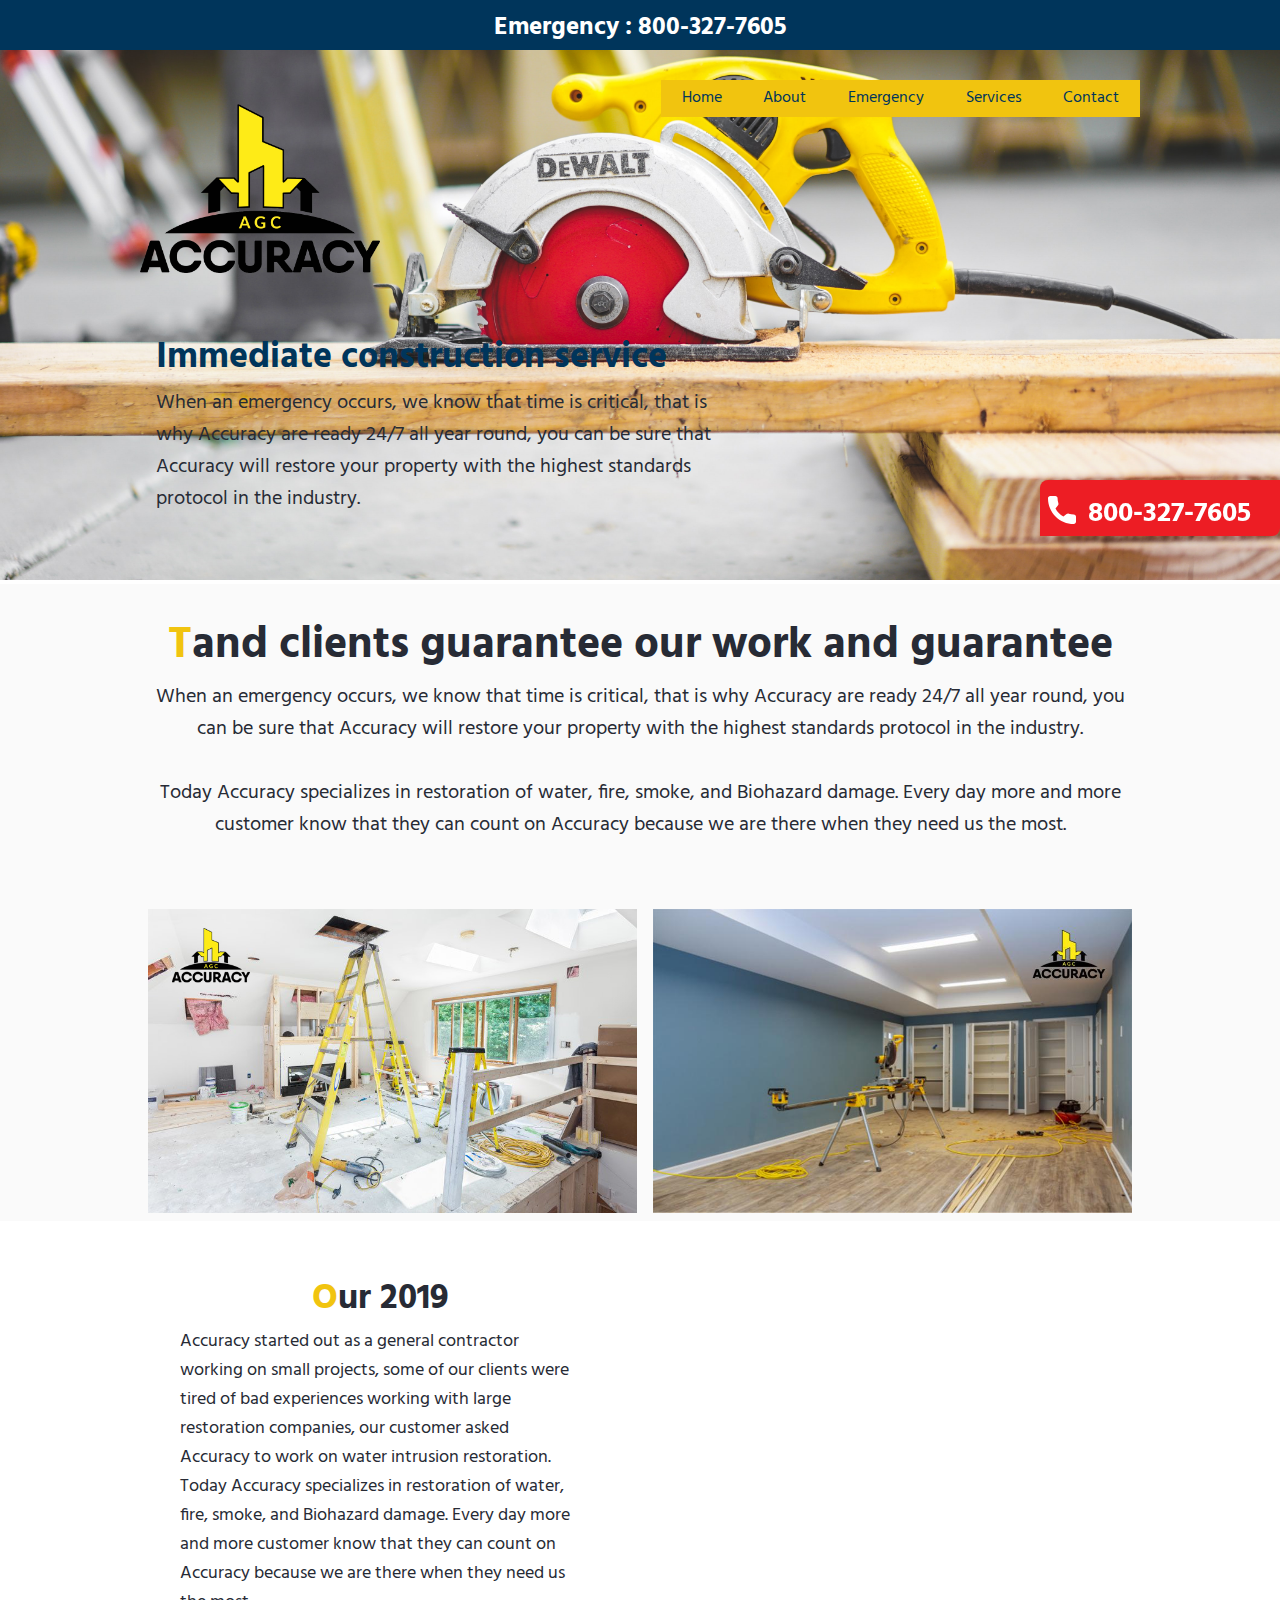
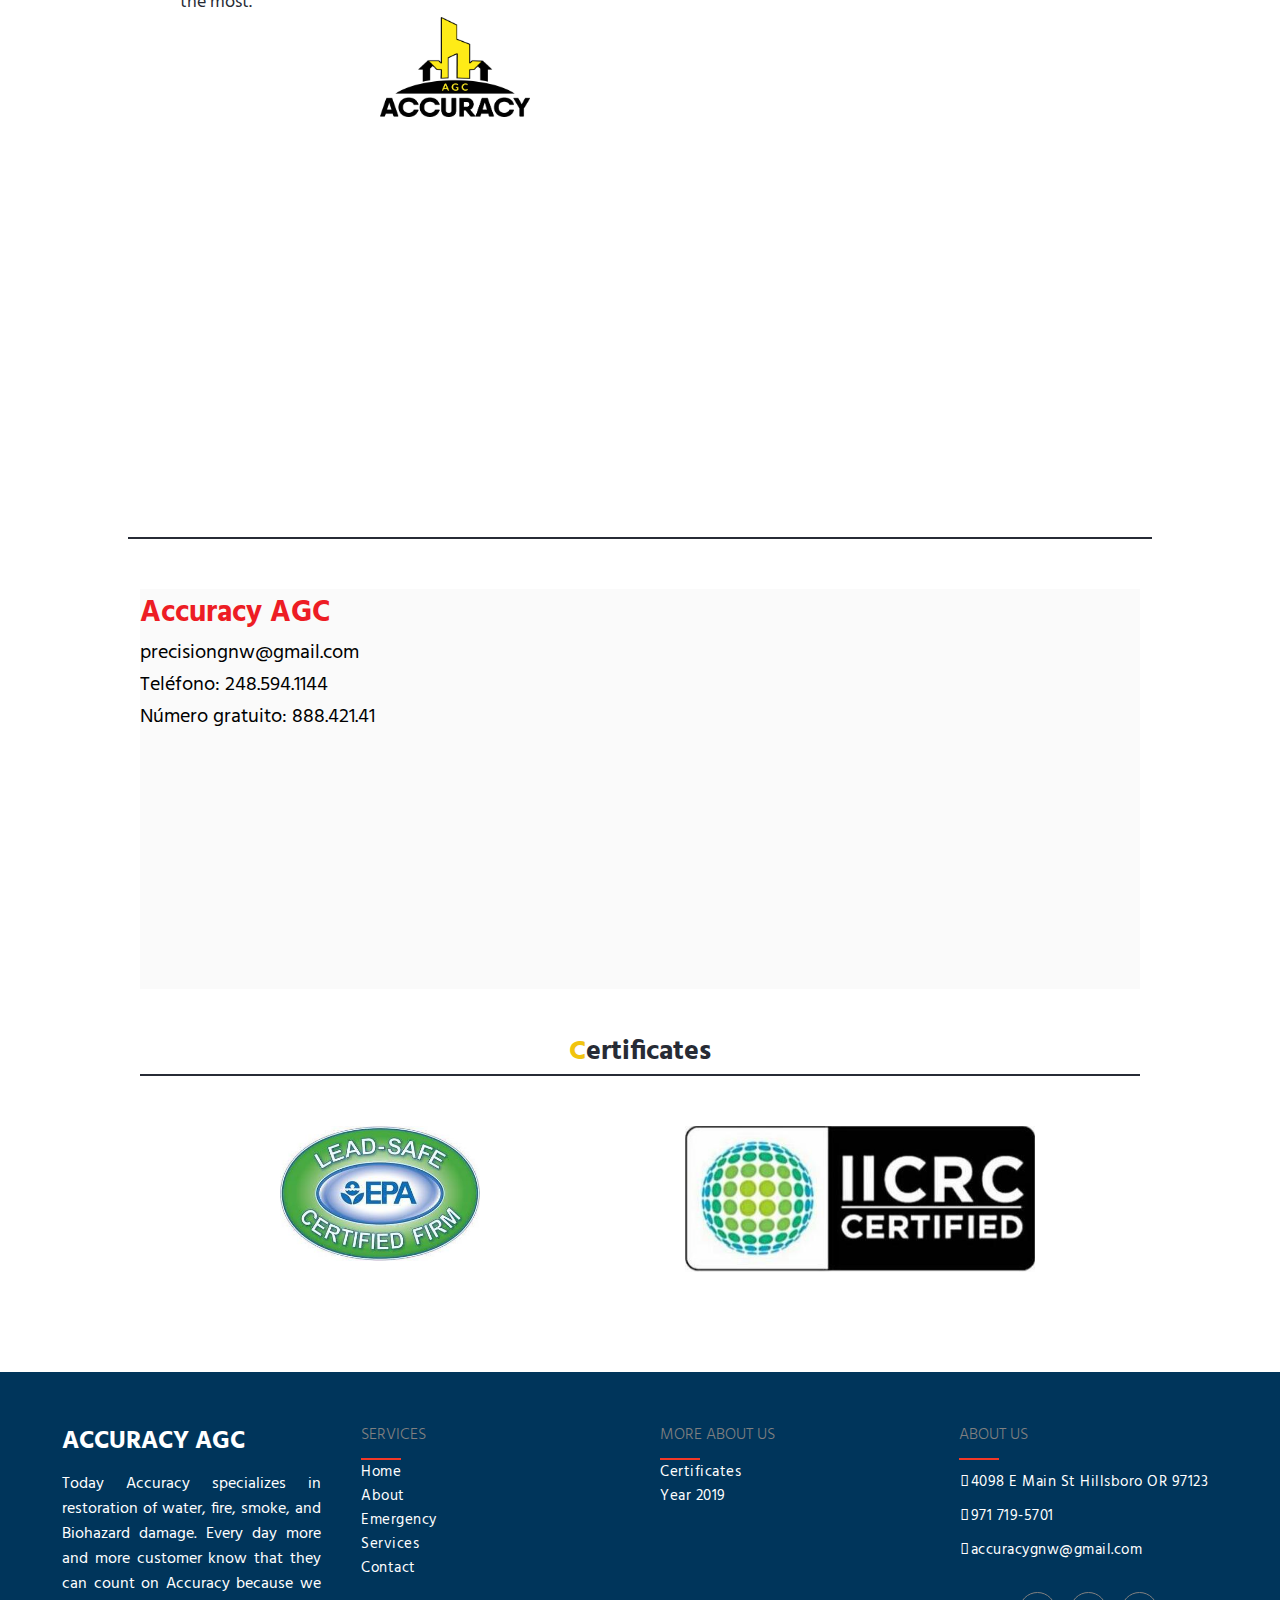
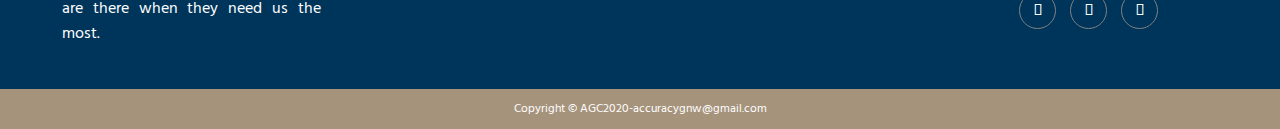
==== about.html @ e6389d0e "Actualizacion de flex a celular" ====
<!DOCTYPE hmtl>
<html>

<head>
    <link rel="stylesheet" href="css/general.css">
    <link rel="stylesheet" href="css/about.css">
    <link rel="stylesheet" href="css/nav.css">
    <link rel="stylesheet" href="css/footer.css">
    <link href="https://stackpath.bootstrapcdn.com/font-awesome/4.7.0/css/font-awesome.min.css" rel="stylesheet">
    <link href="https://fonts.googleapis.com/css2?family=Hind&display=swap" rel="stylesheet">


    <link rel="icon" href="imagen/icono/ico_AGC.ico">
    <meta charset="utf-8">
    <meta http-equiv="X-UA-Compatible" content="ie=edge">
    <meta name="viewport" content="width=device-width, initial-scale=1.0">
    <title>AGC / about us</title>
</head>

<body>
    <!-- SECCIÒN DEL NAVEGADOR -->
    <header>
        <div class="rm_barrraContanto">
            <img id="botonMenu" class="imgMenu" src="imagen/icono/menublanco.svg" alt="">

            <nav id="rm_navEmpresa_r" class="rm_navEmpresa_r">
                <div class="cajaDeIconosResponsive">
                    <img id="botonMenu2" class="imgMenu2" src="imagen/icono/menuColor.svg" alt="">
                    <img id="imgMenuCerrar" class="imgMenuCerrar" src="imagen/icono/cerrar.svg" alt="">
                </div>
                <ul class="nav_r">
                    <a href="index.html">
                        <li class="liHome">Home</li>
                    </a>
                    <a href="about.html">
                        <li>About</li>
                    </a>
                    <a href="emergency.html">
                        <li>Emergency</li>
                    </a>
                    <a href="services.html">
                        <li>Services</li>
                    </a>
                    <a href="contacts.html">
                        <li>Contact</li>
                    </a>
                </ul>
            </nav>

            <h1 class="tituloContacto">Emergency : 800-327-7605</h1>
        </div>

     <!--Codigo de boton de llamada-->
     <div class="icoResponsive">
        <a href="tel:+18003277605" id="cajaBotonFijo">
            <img class="icoTelefonoFlotante" src="imagen/icono/llamada.svg" alt="">
            <span class="tituloFlotante">800-327-7605</span>
        </a>
    </div>
</header>
<!--Codigo de boton de llamada-->
    <!-------------------------- SECCIÓN DEL BANNER CON NAVEGADOR -->

    <section class="body100 imgBannerGeneral imgBannerAbout">
        <nav class="rm_navEmpresa">
            <div class="body ">
                <img class="imgEmpresaGeneral confiGeneral" src="imagen/imgUser/logo_png.png">
                <ul class="nav">
                    <a href="index.html">
                        <li class="liHome">Home</li>
                    </a>
                    <a href="about.html">
                        <li>About</li>
                    </a>
                    <a href="emergency.html">
                        <li>Emergency</li>
                    </a>
                    <a href="services.html">
                        <li>Services</li>
                    </a>
                    <a href="contacts.html">
                        <li>Contact</li>
                    </a>
                </ul>
            </div>
        </nav>

        <div class="body textoBannerGeneral">
            <div class="cajaMensajeBannerIndex">
                <h1 class="tituloBannerIndex2">Immediate construction service</h1>
                <p class="parrafoBanner">When an emergency occurs, we know that time is critical, that is why Accuracy
                    are ready 24/7 all year round, you can be sure that Accuracy will restore your property with the
                    highest standards protocol in the industry.</p>
            </div>
        </div>
    </section>
    <!-- SECCIÒN DEL BODY -->

    <section class="body100">

        <div class="general_texto">
            <div class="body bs_subtitulo">

                <h1><strong class="potente">T</strong>and clients guarantee our work and guarantee</h1>

            </div>
            <div class="body informacion_nosotros">
                <p>When an emergency occurs, we know that time is critical, that is why Accuracy are ready 24/7 all year
                    round, you can be sure that Accuracy will restore your property with the highest standards protocol
                    in the industry.</p><br>
                <p>Today Accuracy specializes in restoration of water, fire, smoke, and Biohazard damage. Every day
                    more and more customer know that they can count on Accuracy because we are there when they need
                    us the most.</p>
            </div>
            <div class="body imagen_nosotros">
                <img src="imagen/servicios/FOTO-3.jpg" alt="Proyecto_cielo_falso">
                <img src="imagen/servicios/FOTO-2.jpg" alt="Proyecto_cielo_falso">
            </div>
        </div>



        <!--SEXXION DEL VIDEO Y TEXTO AL LADO DEL VIDEO-->
        <div class="body video">

            <div class="lado_2019">
                <h1 class="año_2019"><strong class="potente">O</strong>ur 2019</h1>
                <p>
                    Accuracy started out as a general contractor working on small projects, some of our clients were
                    tired of bad experiences working with large restoration companies,
                    our customer asked Accuracy to work on water intrusion restoration. Today Accuracy specializes in
                    restoration of water, fire, smoke, and Biohazard damage.
                    Every day more and more customer know that they can count on Accuracy because we are there when they
                    need us the most.
                </p>
            
                <img class="logopeque" src="imagen/logo_cinco_mil_AGC_1.png" alt="">

            </div>

            <div class="video_2019"><iframe width="680" height="400" src="https://www.youtube.com/embed/I5VgMzIDe5o"
                    frameborder="0" allow="accelerometer; autoplay; 
                    encrypted-media; gyroscope; picture-in-picture" allowfullscreen></iframe></div>
                    
                    
        </div>
        
        <div class="body lineaB"></div>
        <div class="body info_empresa">
                 <h2>Accuracy AGC</h2>    
                 <p>precisiongnw@gmail.com <br>
                    Teléfono:  248.594.1144 <br>
                    Número gratuito:  888.421.41 <br> 
                </p>       

        </div>

    </section>


    <!---------------------------------SECCIÓN DE SERVICIOS ESPECIALES-->

    <section class="body100 cajaDeSertificados">
        <div class="body cajaDeSertificados">
            <h2 class="tituloServiciosIndex newDate"><samp class="txtDecoracion">C</samp>ertificates</h2>
            <div class="rm_linea"></div>
            <div class="sertificado">
                <img class="imgS1" src="imagen/sertificados/certificado2agc.jpg" alt="">
            </div>
            <div class="sertificado">
                <img class="imgS2" src="imagen/sertificados/certificadoAGC.jpg" alt="">
            </div>
        </div>
    </section>

    <!-- SECCIÒN DEL FOOTER -->
    <footer>
        <div class="footer">
            <div class="contenedor-footer">

                <div class="footer-items">
                    <h1>Accuracy AGC</h1>
                    <p>
                        Today Accuracy specializes in restoration of water, fire, smoke, and Biohazard damage. Every day
                        more and more customer know that they can count on Accuracy because we are there when they need
                        us the most. <br>
                    </p>

                </div>

                <div class="footer-items">
                    <h2>Services</h2>
                    <div class="border"> </div>
                    <ul>
                        <a href="index.html">Home<li></li></a>
                        <a href="about.html">
                            <li>About</li>
                        </a>
                        <a href="emergency.html">
                            <li>Emergency</li>
                        </a>
                        <a href="services.html">
                            <li>Services</li>
                        </a>
                        <a href="contacts.html">
                            <li>Contact</li>
                        </a>
                    </ul>
                </div>

                <div class="footer-items">
                    <h2>more about us</h2>
                    <div class="border"> </div>
                    <ul>
                        <a href="">
                            <li>Certificates</li>
                        </a>
                        <a href="">
                            <li>Year 2019</li>
                        </a>
                        <!---------------------------------<a href=""><li>JAVA</li></a>
                            <a href=""><li>PHP</li></a>
                            <a href=""><li>PS</li></a> -->
                    </ul>
                </div>

                <div class="footer-items">
                    <h2>
                        About Us</h2>
                    <div class="border"> </div>
                    <ul>
                        <li><i class="fa fa-map-marker" aria-hidden="true"></i>4098 E Main St Hillsboro OR 97123</li>
                        <li><i class="fa fa-phone" aria-hidden="true"></i>971 719-5701</li>
                        <li><i class="fa fa-envelope" aria-hidden="true"></i>accuracygnw@gmail.com</li>
                    </ul>
                    <div class="social-media">
                        <a href=""><i class="fa fa-facebook" aria-hidden="true"></i></a>
                        <a href=""><i class="fa fa-twitter" aria-hidden="true"></i></a>
                        <a href=""><i class="fa fa-instagram" aria-hidden="true"></i></a>
                    </div>
                </div>                

            </div>
            <div class="footer-bottom">
                Copyright &copy; AGC2020-accuracygnw@gmail.com
            </div>

        </div>
    </footer>

    <script src="js/nava.js"></script>
</body>

</html>
---- css/general.css ----
*{
    margin:0;
    padding:0;
    text-decoration:none;
    font-family: 'Roboto', sans-serif;
    font-family: 'Hind', sans-serif !important;
}

.body100{
    width: 100%;
    height: auto;
    font-size: 10px;
}
.body{

    font-size: 10px;

    width: 1400px;
    height: auto;
    margin: auto;
    overflow: hidden;
    position: relative;
    box-sizing: border-box;
}
/* PALETA DE COLORES */
:root{
    --colorBase:  #00355B;
    --colorBase2: #F1C40F;
    --colorBase3: #A6937C;
    --colorBase4: #5D7A8C;
    --colorBase5: #B4C4D9;
    --colorBase6: #fafafa;

    --colorResaltante: #ED1D24;
    --colorTexto:  #272b35;
    --colorTextoFuerte: #6D6D6D;
}
/* DIMENCIONES DE OBJETOS DE LA PÀGINA */
:root{
    --sizeParrafo: 2em;
    --sizeTitulo: 4em;
    --sizeSubTitulo: 3em;
}



/* GUIA DE DESARROLADORES */

.desColor{
    background-color: red;
}
.desColor1{
    background-color: blue;
}
/* SECCION DE MANTENIMIENTO */
.bodyMantenimiento{
    height: 800px;
}
.imgMantenimiento{
    display: block;
    margin: auto;
}
.tituloMantenimiento{
    text-align: center;
    color: var(--colorTexto);
    font-size: 3em;
}
.ocultar{
    display: none;
}

/* SECCIÓN DE TEXTO TITULO Y DESCPRICIONES GENERALES */
.tituloServiciosIndex{
    width: 100%;
    color: var(--colorTexto);
    font-size: 3.5em;
    text-align: center;
}
.descripcionServiciosIndex{
    display: block;
    margin: auto;
    width: 60%;
    color: var(--colorTextoFuerte);
    font-size: 1.7em;
    text-align: center;
    margin-bottom: 5em;
}
.txtDecoracion{
    color: var(--colorBase2);
}

/* -------SECCIÓN DE RESPONSIVE-------- */
@media only screen and (max-width:1366px) {
    .body100{
        width: 100%;
        height: auto;
    }
    .body{
    
        font-size: 8px;
    
        width: 1000px;
        height: auto;
        margin: auto;
        overflow: hidden;
        position: relative;
    }
}
@media only screen and (max-width:1000px){
    .body{
        width: 100%;
        padding-left: 5%;
    }
}
/* ------- SECCIÓN DE RESPONSIBE */
@media only screen and (max-width:767px) {

    .body{
        font-size: 10px;
        width: 95%;
        height: auto;
        padding: 0;
    }
}
---- css/about.css ----
*{
    margin:0;
    padding:0;
    text-decoration:none;
    font-family: 'Roboto', sans-serif;
}

/* IMG DE BANNER DE LA PAGINA */
.imgBannerAbout{
    background-image: url(../imagen/banners/bannerIndex.jpg);
}

/*inicia diseño de texto debajo del banner*/
.general_texto{
    margin-top: 0.2em;
    width: 100%;
    height: auto;
    background-color:var(--colorBase6);

}
.potente{
    color: var(--colorBase2);
}
.general_texto {
    padding-top: 5px;
    font-size: 2em;
    color: var(--colorBase);
    
}
.bs_subtitulo{
    padding-top: 1em;
    font-size: 1.1em;
    text-align: center;
    color: var(--colorTexto);
}
.informacion_nosotros{
    font-size: 1em;
    text-align: center;
    color: var(--colorTexto);
    padding-bottom: 3em;
}
/*iamgenes debajo del texto de la empresa*/
.imagen_nosotros{
    display:flex;
    justify-content: center;
}
.imagen_nosotros img{
    width: 65em;
    height: 38em;
    padding: 1em;
}

/* SECCIÓN DE SERTIFICADOS DE LA EMPRES */

.rm_linea{
    width: 100%;
    height: 2px;
    margin-bottom: 50px;
    background-color: var(--colorTexto);
}

.cajaDeSertificados{
    padding-top: 20px;
    padding-bottom: 50px;
}
.sertificado{
    width: 48%;
    float: left;
}
.imgS1{
    width: 200px;
    display: block;
    margin: auto;
}

.imgS2{
    width: 350px;
    display: block;
    margin: auto;
}
/*debjo de la linea de imagenes*/
.lineaB{
    width: 80%;
    height: 2px;
    margin-bottom: 50px;
    background-color: var(--colorTexto);
}

.info_empresa{
  height: 400px;
  background-color: var(--colorBase6);
}

.info_empresa{
    font-size: 2em;
}
.info_empresa h2{
    color: var(--colorResaltante);
}
/*se cierra debajo de la linea*/

/*SEXXION SEL VIDEO*/
.body .video{
    width: 100%;
    padding-top: 2em;
    height: auto;
    display: flex;
    flex-flow: column;   
 }


.video{ 
    padding-top : 5em;
    font-size: 1em;
    color: var(--colorTexto);

}
.lado_2019{
    width: 40%;
    height: auto;
    float: left;
    margin-left: 4em;
}
.lado_2019 p{
    font-size: 1.8em;
}
.logopeque{
    margin-left: 20em;
    width: 15em;
    height: 10em;
}


.año_2019{
    font-size: 3.5em;
    text-align: center;
}

/*videoPRINCIPAL*/
.video_2019{
    padding-bottom: 2em;
    float: right;
    height: auto;
    width: auto;
}
/*videoPRINCIPAL*/

/* -------SECCIÓN DE RESPONSIVE-------- */
@media only screen and (max-width:1360px) {
    .video_2019{
        width: 100%;
        height: auto;
    }
}

/* ------- SECCIÓN DE RESPONSIBE */
@media only screen and (max-width:767px) {

    .imagen_nosotros{
        width: 90%;
        height: auto;
        display:flex;
        justify-content: center;
        flex-flow: column;
    }
    
    .imagen_nosotros img{
        width: 95%;
        height: auto;
    }

    .video{
        width: 100%;
        height: auto; 
        font-size: 1.2em;
        color: var(--colorTexto);
    }

    .lado_2019{
        width: 80%;
        height: auto;
    }

    .lado_2019 p{
        text-align: center;
    }

    .año_2019{
        font-size: 4em;
        text-align: center;
    }

    .logopeque{
        margin-left: 6em;  
        width: 15em;
        height: 10em;
    }
    

    .video_2019{
        padding-top: 4em;
        margin-right: 10em;
        width: 85%;
        height: 280px;

    }


    
/* SECCIÓN DE SERTIFICADOS DE LA EMPRES */

.rm_linea{
    width: 100%;
    height: 2px;
    margin-bottom: 15px;
    background-color: var(--colorTexto);
}

.cajaDeSertificados{
    width: 100%;
    display: flex;
    justify-content: center;
    flex-flow:column ;
}
.sertificado{
    width: 100%;
   display: flex;
   justify-content: center;
}
.imgS1{
    width: 200px;
    display: block;
    margin: auto;
    padding-bottom: 1em;
}

.imgS2{
    width: 350px;
    display: block;
    margin: auto;
}

}
---- css/nav.css ----
*{
    margin:0;
    padding:0;
    text-decoration:none;
    font-family: 'Roboto', sans-serif;
}
.rm_barrraContanto{
    width: 100%;
    height: 50px;
    background-color: var(--colorBase);
    position: relative;
}

.icoTelefono{
    width: 25px;
    float: left;
    margin-right: 15px;
}

.tituloContacto{
    padding-top: 8px;
    margin: auto;
    font-size: 25px;
    color: #ffffff;
    font-weight: 900;
    text-align: center;
}

/* -------------SSECCIÓN DE BANNER*/
.imgBannerIndex{
    width: 100%;
    height: 80em;
    background-image: url(../imagen/banners/remodelacion2.jpg);
    background-size: cover;
    background-position: bottom;
    padding-top: 3em;
}

.rm_navEmpresa{
    width: 100%;
    background-color:rgba(0, 53, 91,0.0);
    overflow: hidden;
}
.imgEmpresa{
    width: 30em;
    float:left;
    margin-top: 3em;
}

.nav{
    font-size: 1em;
    float: right;
    background-color: var(--colorBase2);
}
.nav > a > li{
    display: block;
    float: left;
    margin-left: 1em;
    margin-right: 1em;
    padding: 0.3em;
    color: var(--colorBase);
    font-size: 2em;
}
.liHome{
    border-bottom: 0.12em solid var(--colorBase2) ;
}
.nav>a>li:hover{
    background-color: var(--colorBase);
    color: #ffffff;
    transition: 0.1s;
}

/* SECCIÓN GENERAL DEL BANNER PARA LAS OTRAS PÁGINAS */
/* BANNER DE ABOUT */
.imgBannerGeneral{
    width: 100%;
    height: 50em;
    background-size: cover;
    background-position: bottom;
    padding-top: 3em;
}
.imgEmpresaGeneral{
    width: 30em;
    float:left;
    margin-top: 3em;
}
.textoBannerGeneral{
    padding: 0;
    font-size: 8px;
}


/* SECCIÒN DE MENSAJES DEL BANNER */
.cajaMensajeBannerIndex{
    width: 60%;
    margin-top: 5em;
    padding: 2em;
    box-sizing: border-box;
}
.tituloBannerIndex2{
    width: 100%;
    font-size: 4.5em;
    color: var(--colorBase);
}
.parrafoBanner{
    width: 100%;
    font-size: 2.5em;
    color: var(--colorTexto);
}
.botonServices{
    width: 8em;
    display: block;
    margin-top: 2em;
    padding: 0.5em;
    background-color: #F1C40F;
    text-align: center;
    border-radius: 0.3em;
    color: var(--colorBase);
    font-size: 1.5em;
    font-weight: 900;
    
}
.botonServices:hover{
    background-color: var(--colorBase);
    color: #ffffff;
}


/* ----------------SECCIÓN DE BOTON FLOTANTE*/

#cajaBotonFijo{
    display: block;
    font-size: 10px;
    width: 30em;
    height: 7em;
    background-color: var(--colorResaltante);
    border-radius: 1em 0em 1em 0em;
    position: fixed;
    top:60em;
    right: 0em;
    z-index: 100;
}
.icoTelefonoFlotante{
    width: 3.5em;
    float: left;
    margin-right: 1.5em;
    margin: 2em 1.5em 0em 1em;
}
.tituloFlotante{
    float: left;
    color:#ffffff;
    font-size: 3.5em;
    margin-top: 0.4em;
    font-weight: 900;
}

/*NAV RESPONSIVE*/
.rm_navEmpresa_r{
    display: none;
    width: 90%;
    height: 500px;
    position: absolute;
    background-color: #ffffff;
}
.activarMenuResponsive{
    display: block;
}
.cajaDeIconosResponsive{
    overflow: hidden;
}
.imgMenu{
    width: 35px;
    margin-left: 10px;
    margin-top: 10px;
    display: none;
    float: left;
    cursor: pointer;
}
.imgMenu2{
    width: 35px;
    margin-left: 10px;
    margin-top: 10px;
    display: blok;
    float: left;
    cursor: pointer;
}
.imgMenuCerrar{
    width: 20px;
    margin-right: 10px;
    margin-top: 10px;
    display: blok;
    float:right;
    cursor: pointer;
}

.nav_r{
    font-size: 10px;
    float: none;
    display: block;
}
.nav_r > a > li{
    display: block;
    margin-left: 1em;
    margin-right: 1em;
    padding-top: 1.5em;
    color: var(--colorBase);
    font-size: 2em;
}




/* ------------------------ SECCIÓN DE RESPONSIBE */
@media only screen and (max-width:1366px) {
    #cajaBotonFijo{
        font-size: 8px;
        top: 60em;
    }

    .imgBannerIndex{
        width: 100%;
        height: 60em;
        background-image: url(../imagen/banners/remodelacion2.jpg);
        background-size: cover;
        background-position: bottom;
        padding-top: 3em;
    }

    #cajaBotonFijo{
        top:60em;  
    }
   
}
@media only screen and (max-width:1000px) {
    .nav{
        display: none;
    }

}


/* ------- SECCIÓN DE RESPONSIBE */
@media only screen and (max-width:767px) {

    /* SECCIÓN BARRA DE CONTACTO */
    .rm_barrraContanto{
        height: 50px;
        position: fixed;
        z-index: 100;
    }
    .tituloContacto{
        font-size: 1.5em;
        color: #ffffff;
        font-weight: 900;
        text-align: end;
        margin-right: 0.5em;
    }

    .imgMenu{
        display: block;
    }



    .imgBannerIndex{/* CAJA DEL BANNER */
        width: 100%;
        height: auto;
        padding-bottom: 2em;
    }
    .imgEmpresa{
        width: 70%;
        height: auto;
        float:none;
        display: block;
        margin: auto;
        margin-top: 6em;
    }

    /* CONFIGURACIÓN GENERAL DEL BANNER */
    .confiGeneral{
        display: none;
    }
    .textoBannerGeneral{
        padding: 0;
        font-size: 8px;
        margin-top: 10em;
        background-color: rgba(255, 255, 255,0.6);
    }


    .nav{/* ANULACIÓN DE NAV DEL BANNER */
        display:none;
    }
    .cajaMensajeBannerIndex{
        width: 100%;
        height:auto;
        margin-top: 3em;
        padding: 0em;
    }
    .tituloBannerIndex2{
        width: 100%;
        font-size: 3.5em;
        text-align: center;
    }
    .parrafoBanner{
        width: 100%;
        font-size: 20px;
        text-align: center;
    }
    .botonServices{
        width: 10em;
        display: block;
        margin: auto;
        margin-top: 2em;

    }

    /* SECCIÓN DE BOTO FLOTANTE */
    .icoResponsive{
        width: auto;
        height: auto;
        position: fixed;
        bottom: 0px;
        right: 0;
        z-index: 100;
        padding-bottom: 10px;
        padding-right: 10px;
    }
    #cajaBotonFijo{
        font-size: 10px;
        width: 7em;
        height: 7em;
        background-color: var(--colorResaltante);
        border-radius:100px;
        position: static;
    }
    .icoTelefonoFlotante{
        width: 3.5em;
        float: left;
        margin-right: 0em;
        margin: 2em 1.5em 0em 1.5em;
    }
    .tituloFlotante{
        display: none;
    }
}
---- css/footer.css ----
*{
    margin:0;
    padding:0;
    text-decoration:none;
    font-family: 'Roboto', sans-serif;
}
.body-content{
    width: 100%;
    padding: 20px;
    display: flex;
    text-align: justify;
    box-sizing: border-box;
    font-size: 18px;
    line-height: 30px;
}

.footer{
    width: 100%;
    background: var(--colorBase) ;
    display: block;
}

.contenedor-footer{
    width: 95%;
    margin: auto;
    padding: 30px 10px;
    display: flex;
    flex-wrap: wrap;
    box-sizing: border-box;
    justify-content: center;
}

.footer-items{
    width: 25%;
    padding: 10px 20px;
    box-sizing: border-box;
}

.footer-items > h1{
    padding: 10px 0;
    font-size: 25px;
    color: #fff;
    text-transform: uppercase;
}

.footer-items p {
    color: #ffffff;
    font-size: 16px;
    text-align: justify;
    line-height: 25px;
}

.footer-items > h2{
    margin: 10px 0;
    color: grey;
    font-size: 16px;
    font-weight: lighter;
    text-transform: uppercase;
}

.border{
    height: 2px;
    width: 40px;
    background: #F23827;
}
.footer-items > ul{
    list-style: none;
    color: #fff;
    font-size: 15px;
    letter-spacing: 0.5px;
}

.footer-items > ul > a{
    text-decoration: none;
    outline: none;
    color: #fff;
    transition: 0.3s;
}

.footer-items > ul > a:hover{
    color: #F23827;
}

.footer-items >  ul > li{
    margin: 10px 0px;
    height: auto;
}

.footer-items > li > i{
    margin-right: 8px;
}

.social-media{
    width: 100%;
    color: #fff;
    text-align: center;
}

.social-media a{
    text-decoration: none;
}

.social-media i{
    height: 15px;
    width: 15px;
    margin: 20px 5px;
    padding: 10px;
    color: #fff;
    border-radius: 50%;
    border: 1px solid grey;
    transition: 0.3s;
}

.social-media i:hover{
    background: grey;
}

.footer-bottom{
    padding: 10px;
    background: var(--colorBase3);
    color: #fff;
    font-size: 12px;
    text-align: center;
}

@media screen and (max-width: 1000px) {
    .footer-items{
        width: 50%;
    }
    
    @media screen and (max-width: 600px) {
    .footer-items{
        width: 100%;
    }
    }
}
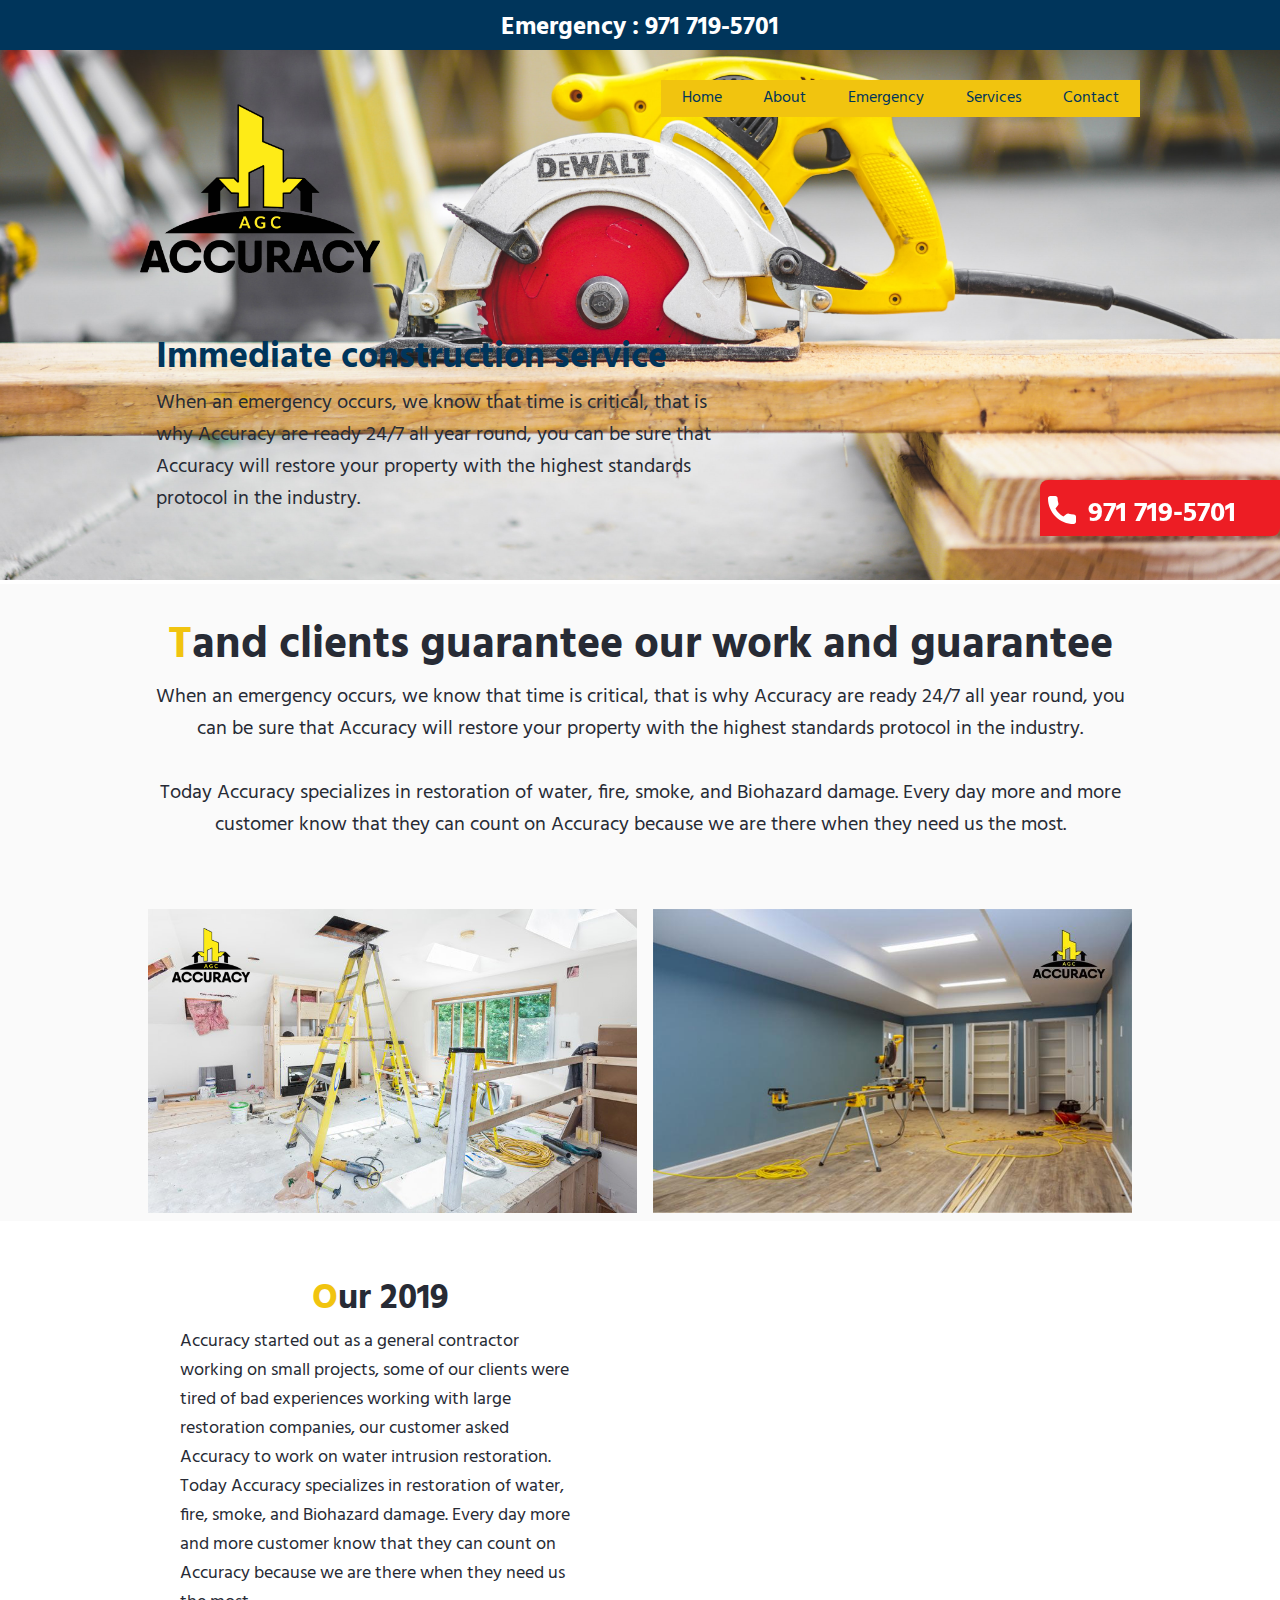
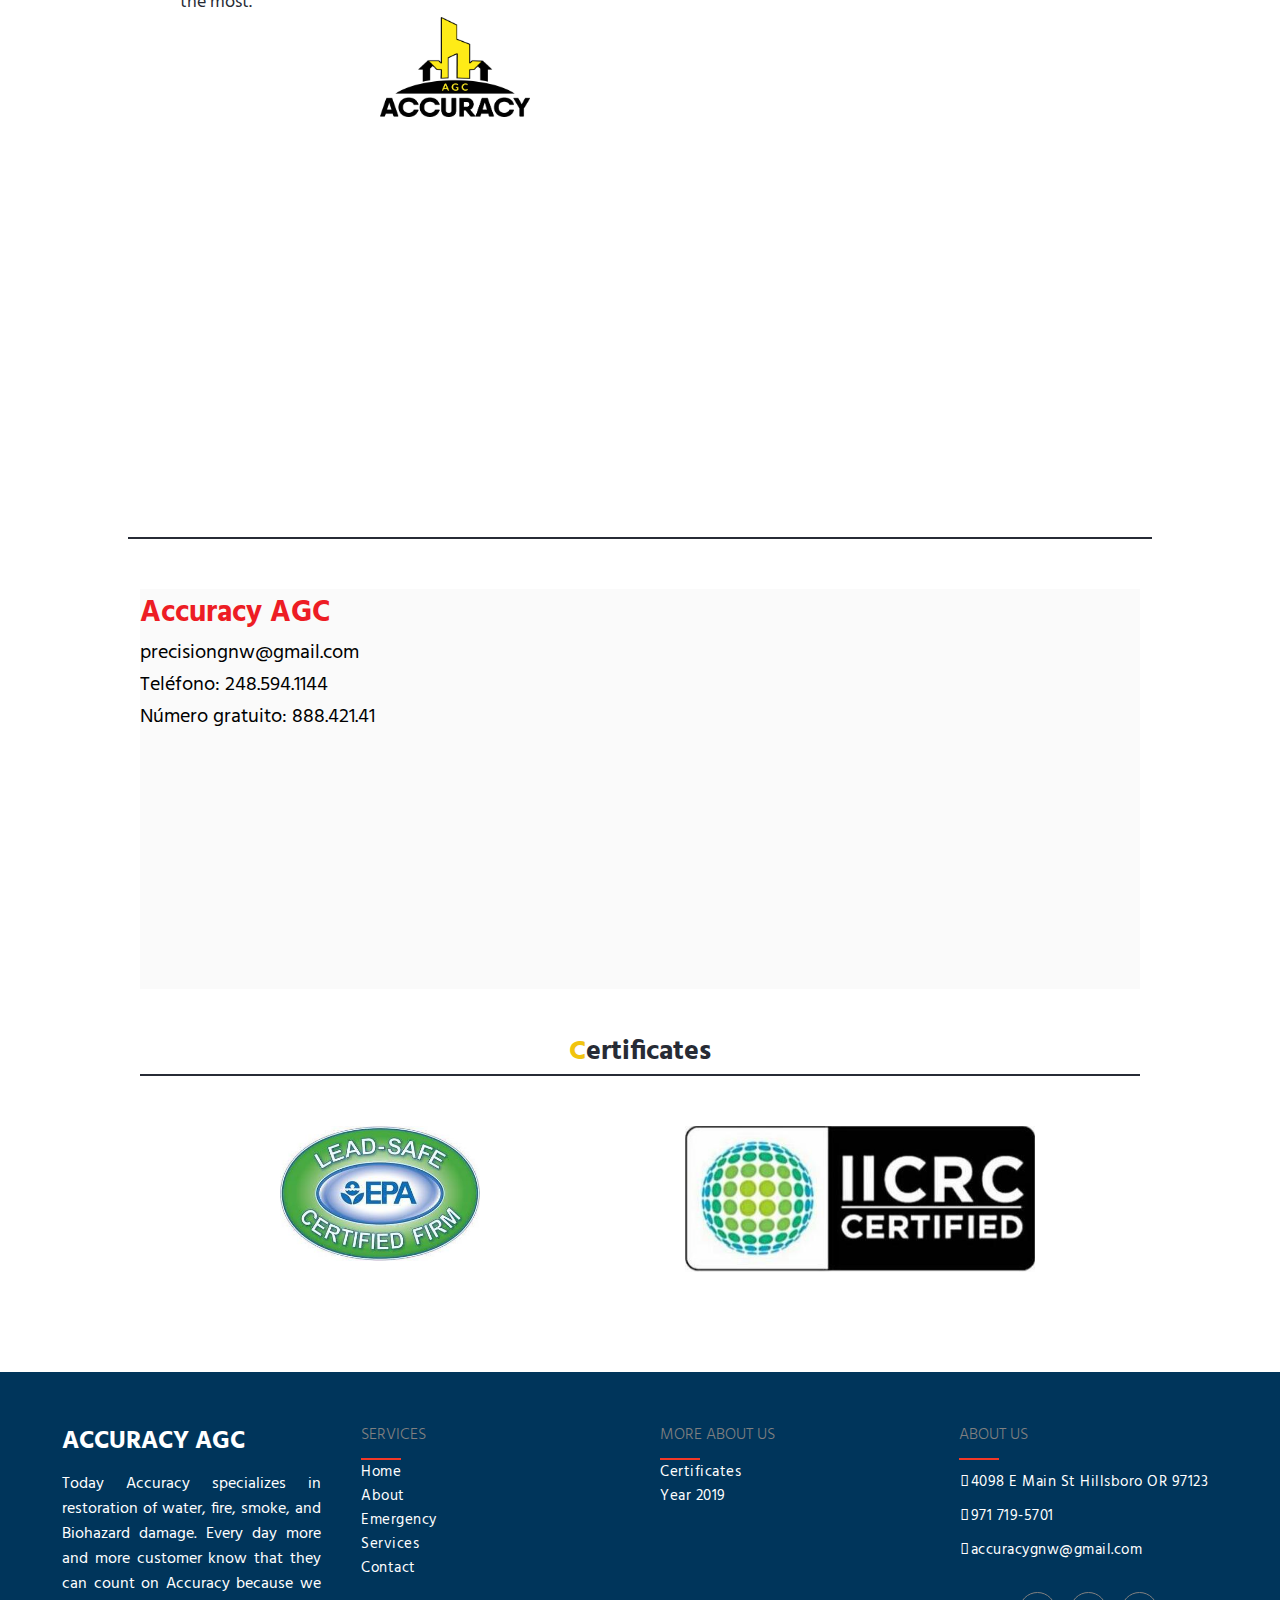
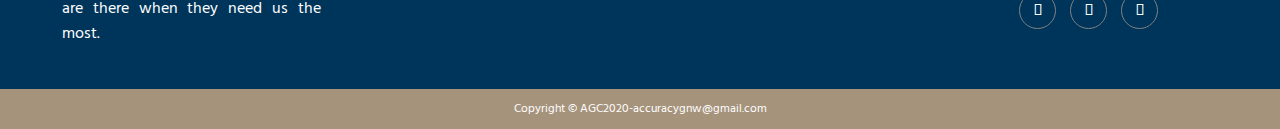
==== commit 3e028bf2: "actualizcion de numero telefonico de la empresa" ====
--- a/about.html
+++ b/about.html
@@ -47,14 +47,16 @@
                 </ul>
             </nav>
 
-            <h1 class="tituloContacto">Emergency : 800-327-7605</h1>
+            <h1 class="tituloContacto">Emergency : 971 719-5701
+            </h1>
         </div>
 
      <!--Codigo de boton de llamada-->
      <div class="icoResponsive">
-        <a href="tel:+18003277605" id="cajaBotonFijo">
+        <a href="tel:+971 719-5701" id="cajaBotonFijo">
             <img class="icoTelefonoFlotante" src="imagen/icono/llamada.svg" alt="">
-            <span class="tituloFlotante">800-327-7605</span>
+            <span class="tituloFlotante">971 719-5701
+            </span>
         </a>
     </div>
 </header>
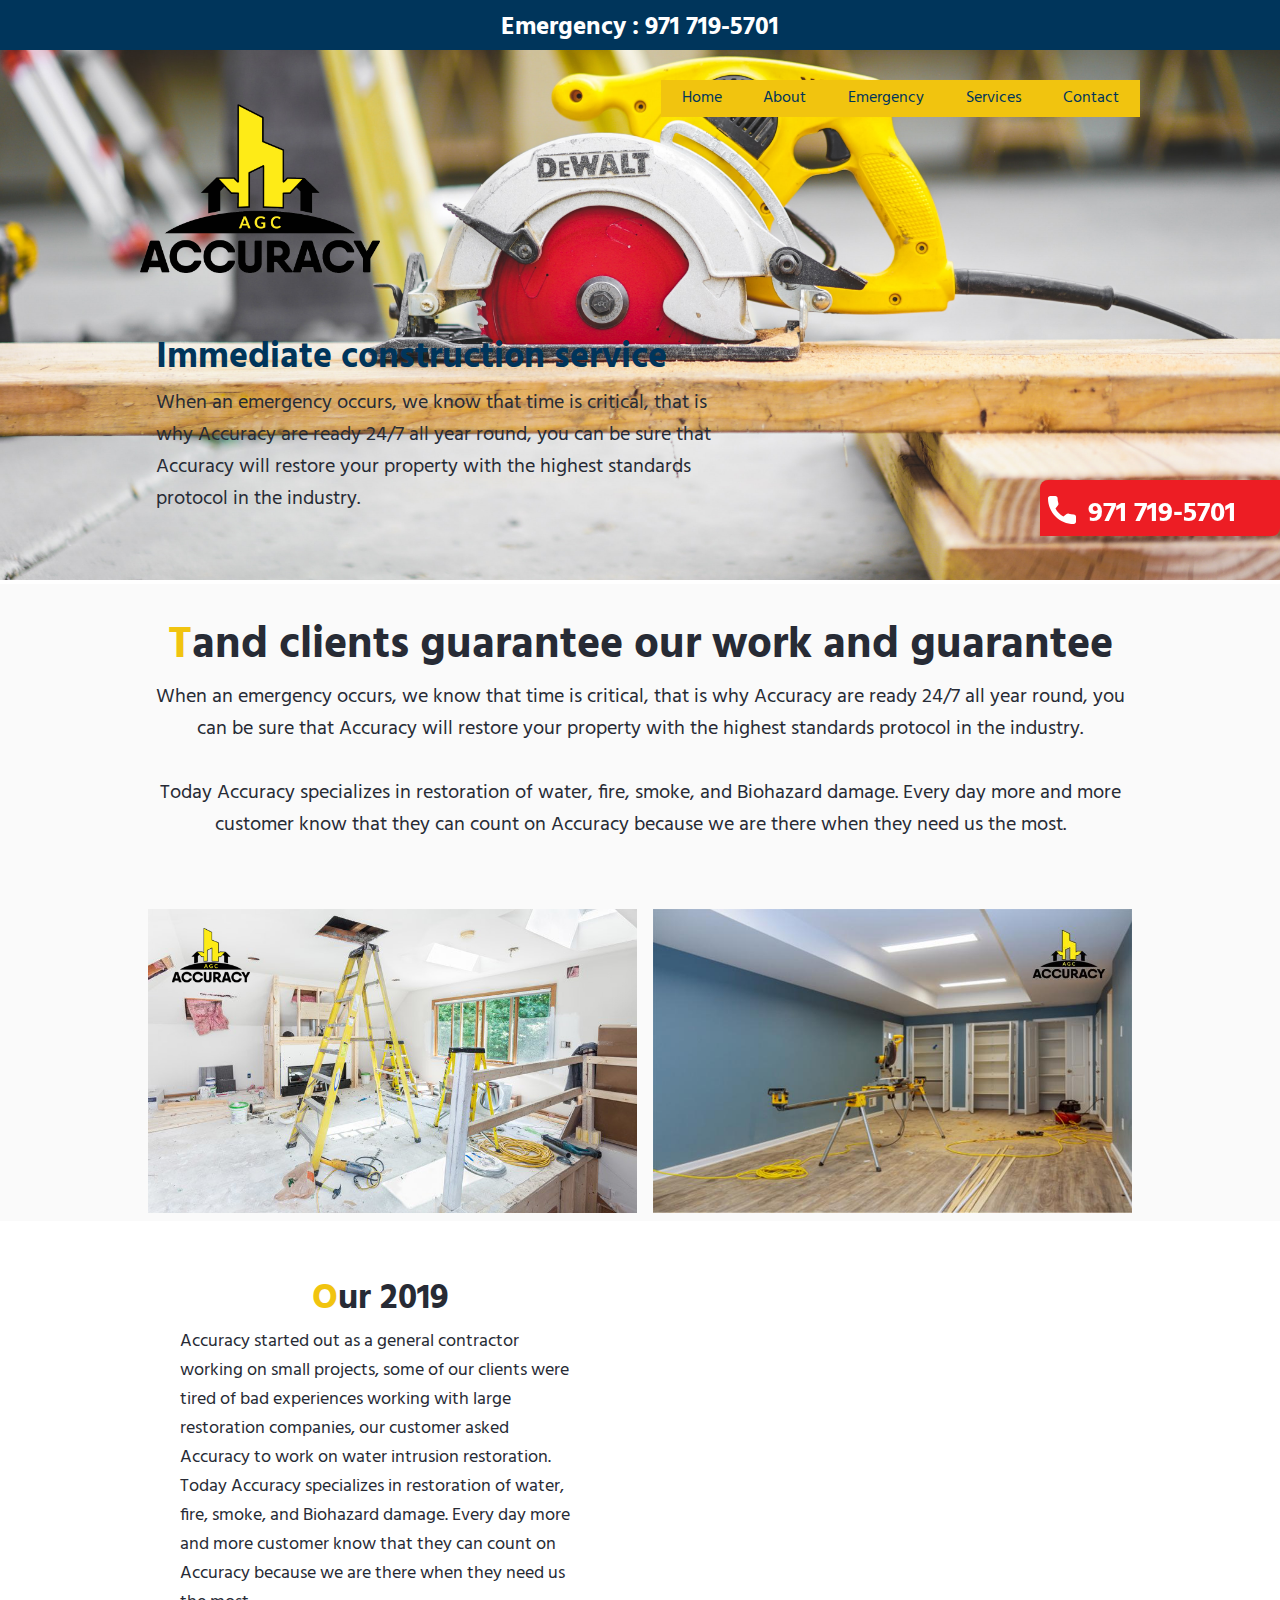
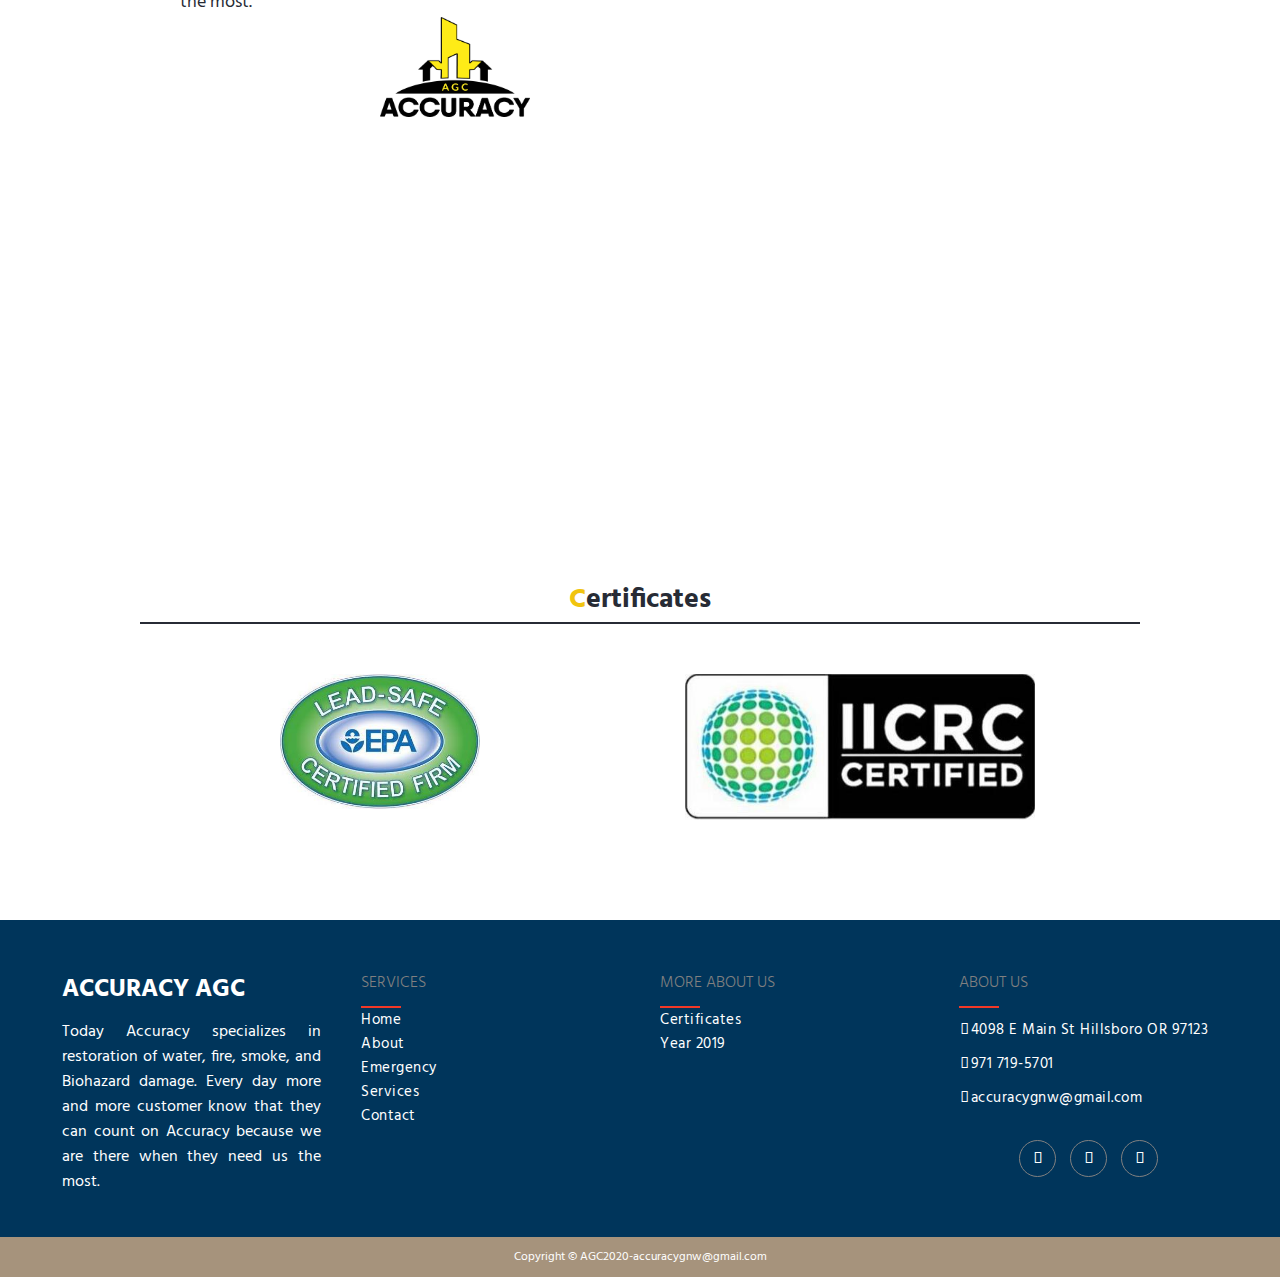
==== commit 89d52b74: "actualizacion seccion de emergencia" ====
--- a/about.html
+++ b/about.html
@@ -147,7 +147,7 @@
                     
         </div>
         
-        <div class="body lineaB"></div>
+       <!-- <div class="body lineaB"></div>
         <div class="body info_empresa">
                  <h2>Accuracy AGC</h2>    
                  <p>precisiongnw@gmail.com <br>
@@ -155,7 +155,7 @@
                     Número gratuito:  888.421.41 <br> 
                 </p>       
 
-        </div>
+        </div> -->
 
     </section>
 
--- a/css/footer.css
+++ b/css/footer.css
@@ -1,9 +1,9 @@
-*{
+/**{
     margin:0;
     padding:0;
     text-decoration:none;
     font-family: 'Roboto', sans-serif;
-}
+}*/
 .body-content{
     width: 100%;
     padding: 20px;
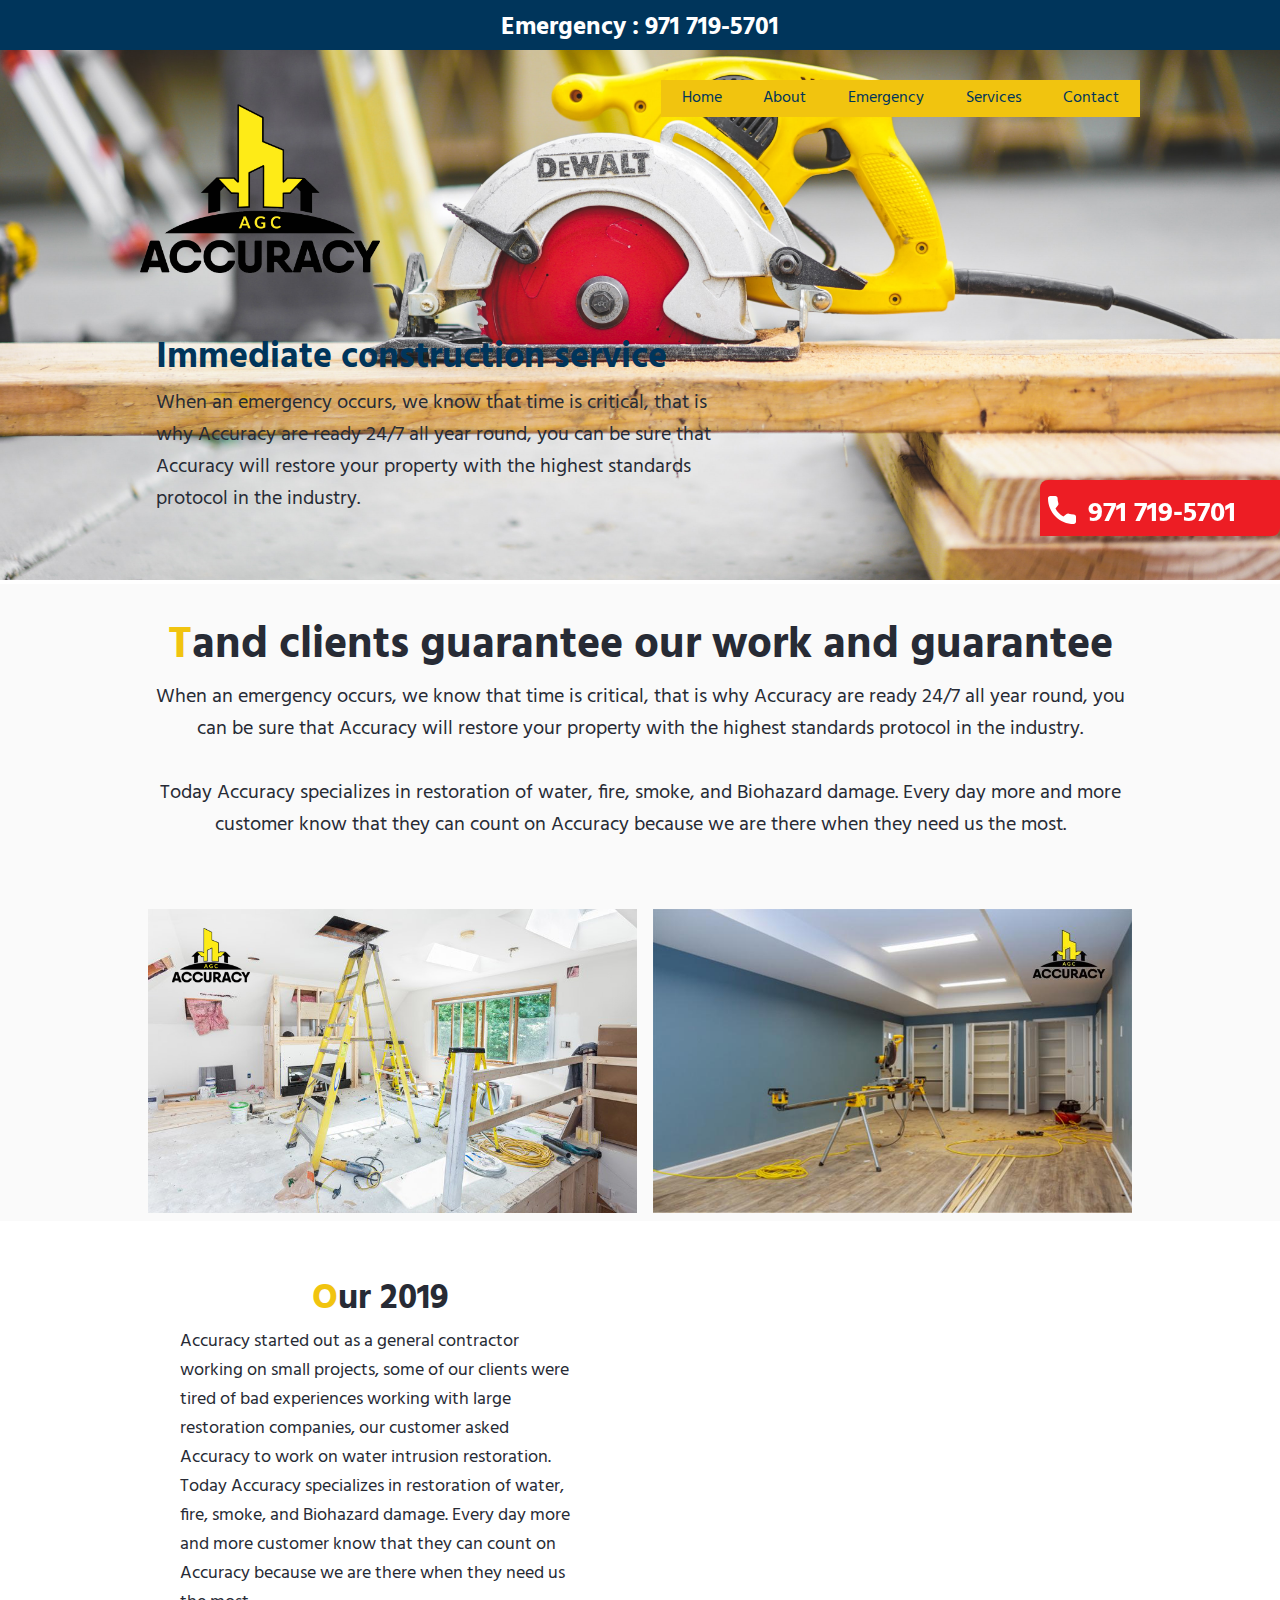
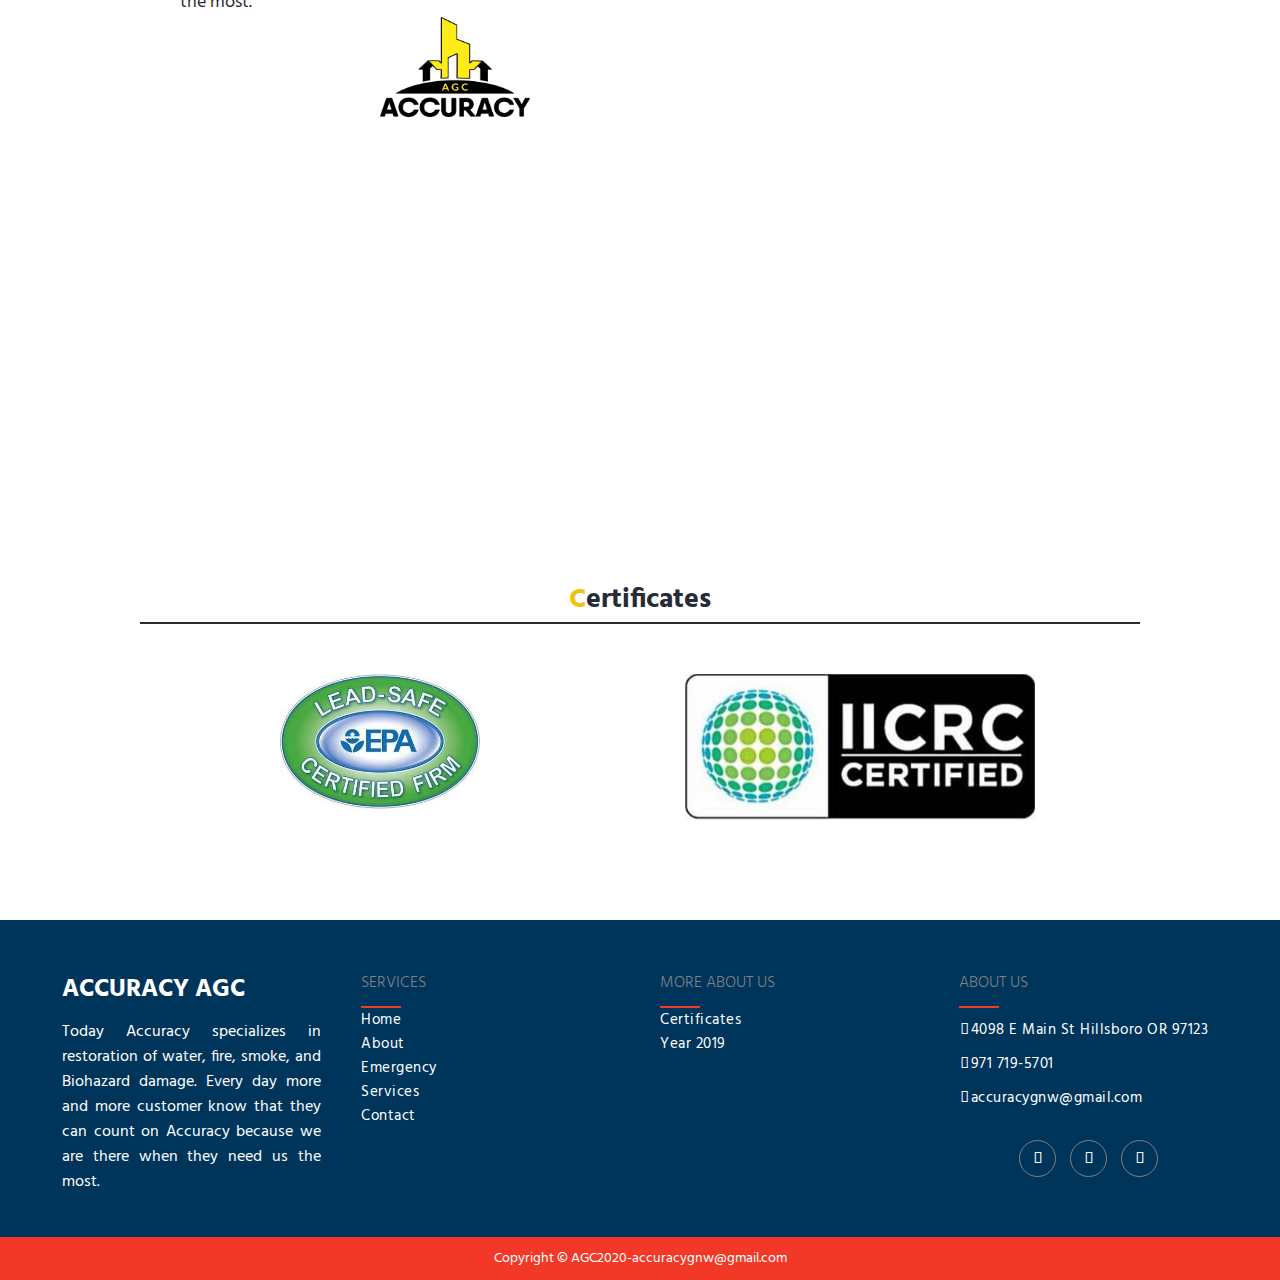
==== commit eed09eaf: "actaulizacion B" ====
--- a/about.html
+++ b/about.html
@@ -176,7 +176,7 @@
     </section>
 
     <!-- SECCIÒN DEL FOOTER -->
-    <footer>
+    
         <div class="footer">
             <div class="contenedor-footer">
 
@@ -248,7 +248,7 @@
             </div>
 
         </div>
-    </footer>
+
 
     <script src="js/nava.js"></script>
 </body>
--- a/css/footer.css
+++ b/css/footer.css
@@ -117,9 +117,9 @@
 
 .footer-bottom{
     padding: 10px;
-    background: var(--colorBase3);
+    background-color: #F23827;
     color: #fff;
-    font-size: 12px;
+    font-size: 14px;
     text-align: center;
 }
 
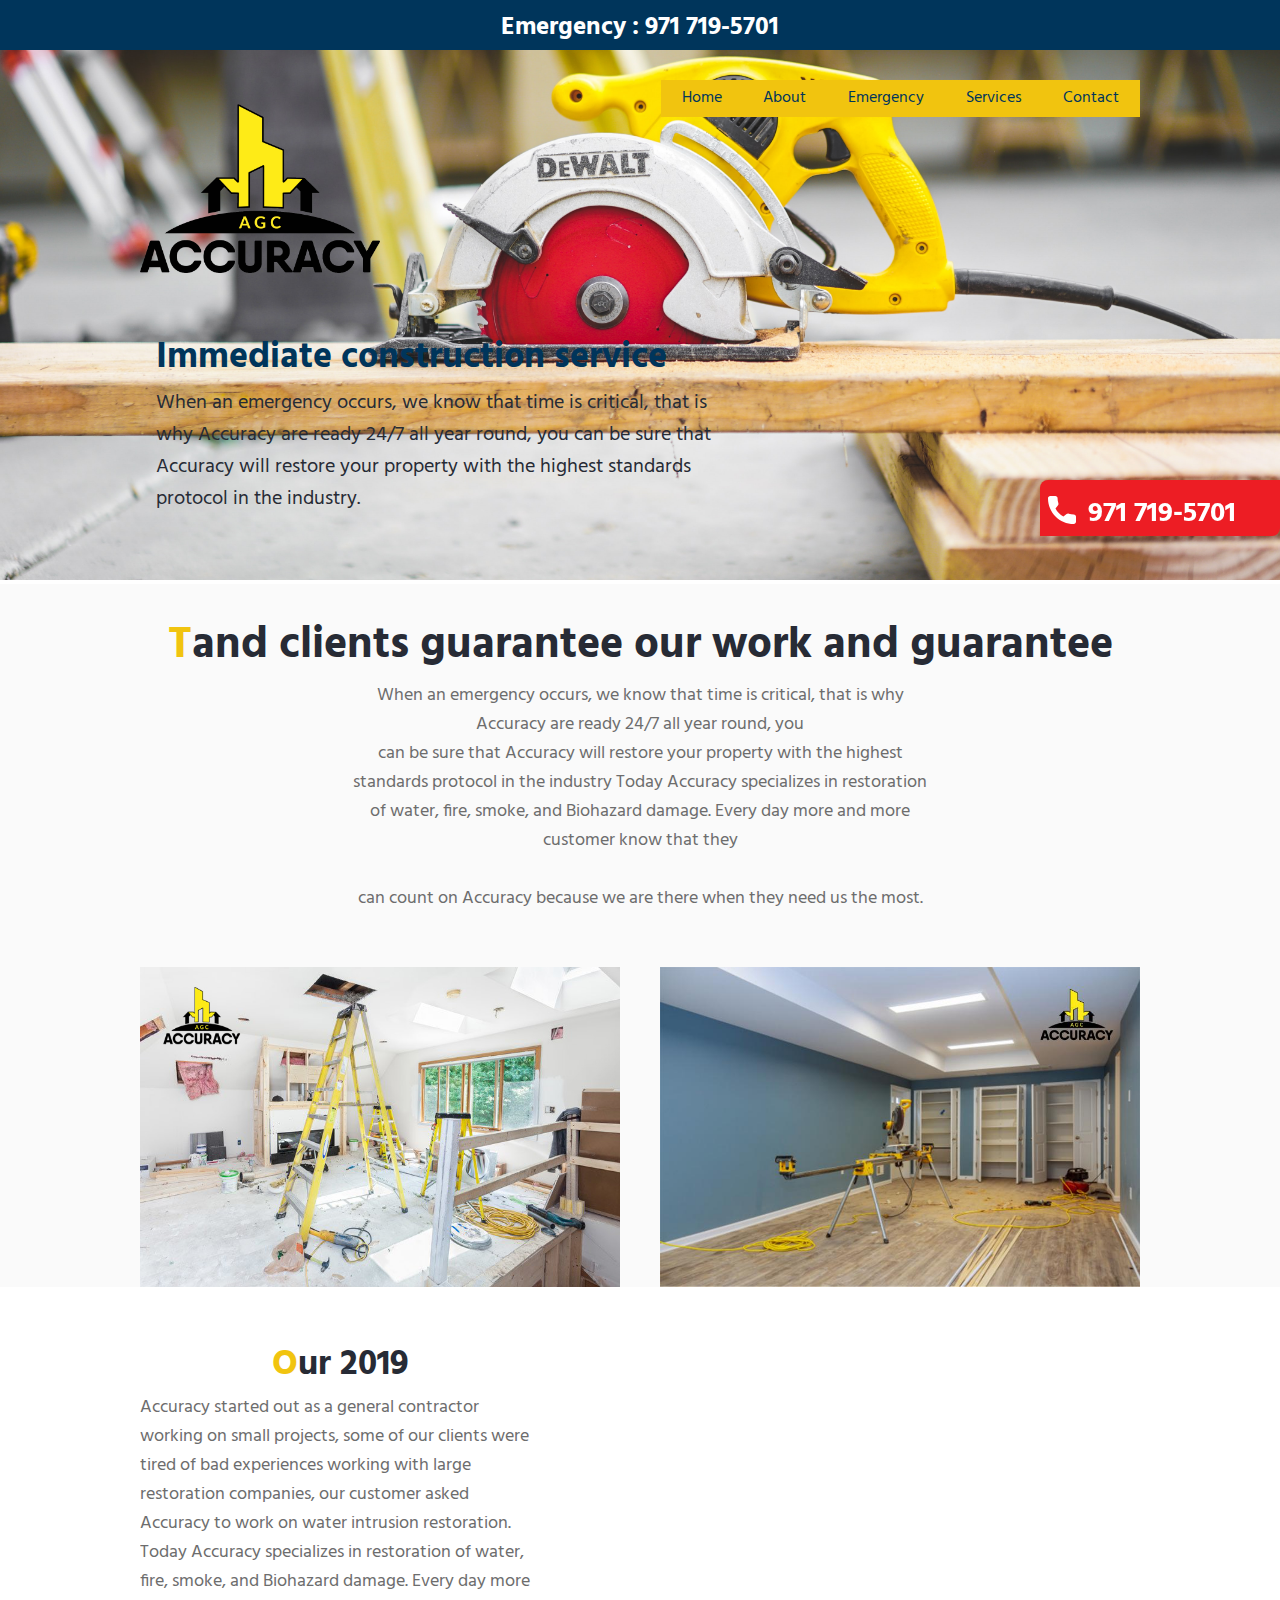
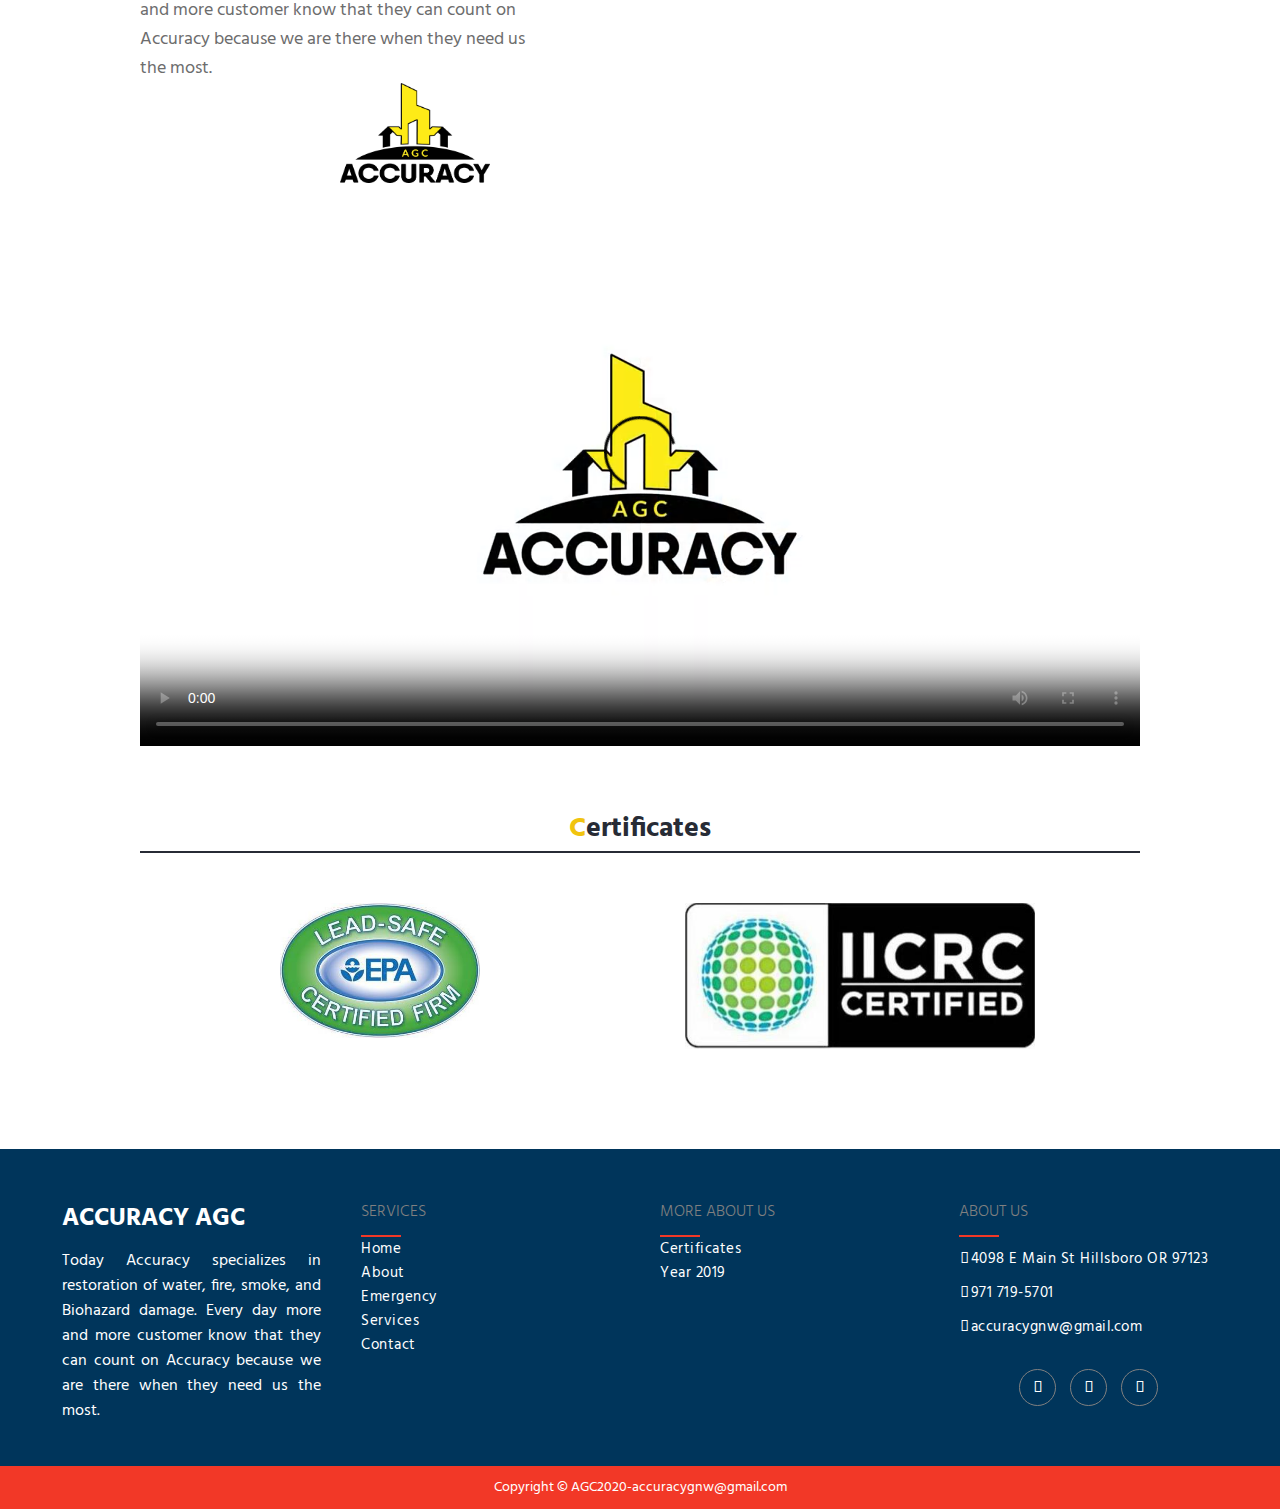
==== commit a5c386f4: "about completo." ====
--- a/about.html
+++ b/about.html
@@ -51,16 +51,16 @@
             </h1>
         </div>
 
-     <!--Codigo de boton de llamada-->
-     <div class="icoResponsive">
-        <a href="tel:+971 719-5701" id="cajaBotonFijo">
-            <img class="icoTelefonoFlotante" src="imagen/icono/llamada.svg" alt="">
-            <span class="tituloFlotante">971 719-5701
+        <!--Codigo de boton de llamada-->
+        <div class="icoResponsive">
+            <a href="tel:+971 719-5701" id="cajaBotonFijo">
+                <img class="icoTelefonoFlotante" src="imagen/icono/llamada.svg" alt="">
+                <span class="tituloFlotante">971 719-5701
             </span>
-        </a>
-    </div>
-</header>
-<!--Codigo de boton de llamada-->
+            </a>
+        </div>
+    </header>
+    <!--Codigo de boton de llamada-->
     <!-------------------------- SECCIÓN DEL BANNER CON NAVEGADOR -->
 
     <section class="body100 imgBannerGeneral imgBannerAbout">
@@ -88,12 +88,11 @@
         </nav>
 
         <div class="body textoBannerGeneral">
-            <div class="cajaMensajeBannerIndex">
+            <div class="cajaMensajeBannerIndex cajaMensajeBannerAbout">
                 <h1 class="tituloBannerIndex2">Immediate construction service</h1>
-                <p class="parrafoBanner">When an emergency occurs, we know that time is critical, that is why Accuracy
-                    are ready 24/7 all year round, you can be sure that Accuracy will restore your property with the
-                    highest standards protocol in the industry.</p>
-            </div>
+                <p class="parrafoBanner">When an emergency occurs, we know that time is critical, that is why Accuracy are ready 24/7 all year round, you can be sure that Accuracy will restore your property with the highest standards protocol in the industry.</p>
+            </div>
+
         </div>
     </section>
     <!-- SECCIÒN DEL BODY -->
@@ -107,16 +106,14 @@
 
             </div>
             <div class="body informacion_nosotros">
-                <p>When an emergency occurs, we know that time is critical, that is why Accuracy are ready 24/7 all year
-                    round, you can be sure that Accuracy will restore your property with the highest standards protocol
-                    in the industry.</p><br>
-                <p>Today Accuracy specializes in restoration of water, fire, smoke, and Biohazard damage. Every day
-                    more and more customer know that they can count on Accuracy because we are there when they need
-                    us the most.</p>
+                <p>
+                    When an emergency occurs, we know that time is critical, that is why Accuracy are ready 24/7 all year round, you <br>can be sure that Accuracy will restore your property with the highest standards protocol in the industry Today Accuracy
+                    specializes in restoration of water, fire, smoke, and Biohazard damage. Every day more and more customer know that they <br> <br>can count on Accuracy because we are there when they need us the most.
+                </p>
             </div>
             <div class="body imagen_nosotros">
-                <img src="imagen/servicios/FOTO-3.jpg" alt="Proyecto_cielo_falso">
-                <img src="imagen/servicios/FOTO-2.jpg" alt="Proyecto_cielo_falso">
+                <div class="img_nosotros"><img src="imagen/servicios/FOTO-3.jpg" alt="Proyecto_cielo_falso"></div>
+                <div class="img_nosotros"><img src="imagen/servicios/FOTO-2.jpg" alt="Proyecto_cielo_falso"></div>
             </div>
         </div>
 
@@ -128,34 +125,23 @@
             <div class="lado_2019">
                 <h1 class="año_2019"><strong class="potente">O</strong>ur 2019</h1>
                 <p>
-                    Accuracy started out as a general contractor working on small projects, some of our clients were
-                    tired of bad experiences working with large restoration companies,
-                    our customer asked Accuracy to work on water intrusion restoration. Today Accuracy specializes in
-                    restoration of water, fire, smoke, and Biohazard damage.
-                    Every day more and more customer know that they can count on Accuracy because we are there when they
-                    need us the most.
+                    Accuracy started out as a general contractor working on small projects, some of our clients were tired of bad experiences working with large restoration companies, our customer asked Accuracy to work on water intrusion restoration. Today Accuracy specializes
+                    in restoration of water, fire, smoke, and Biohazard damage. Every day more and more customer know that they can count on Accuracy because we are there when they need us the most.
                 </p>
-            
+
                 <img class="logopeque" src="imagen/logo_cinco_mil_AGC_1.png" alt="">
 
             </div>
 
-            <div class="video_2019"><iframe width="680" height="400" src="https://www.youtube.com/embed/I5VgMzIDe5o"
-                    frameborder="0" allow="accelerometer; autoplay; 
-                    encrypted-media; gyroscope; picture-in-picture" allowfullscreen></iframe></div>
-                    
-                    
-        </div>
-        
-       <!-- <div class="body lineaB"></div>
-        <div class="body info_empresa">
-                 <h2>Accuracy AGC</h2>    
-                 <p>precisiongnw@gmail.com <br>
-                    Teléfono:  248.594.1144 <br>
-                    Número gratuito:  888.421.41 <br> 
-                </p>       
-
-        </div> -->
+            <div id="video" class="video_2019">
+                <video controls poster="video/AGC_portada.png">
+                    <source src="video/AGC.mp4" type="video/mp4">
+                </video>
+            </div>
+
+
+        </div>
+
 
     </section>
 
@@ -176,78 +162,76 @@
     </section>
 
     <!-- SECCIÒN DEL FOOTER -->
-    
-        <div class="footer">
-            <div class="contenedor-footer">
-
-                <div class="footer-items">
-                    <h1>Accuracy AGC</h1>
-                    <p>
-                        Today Accuracy specializes in restoration of water, fire, smoke, and Biohazard damage. Every day
-                        more and more customer know that they can count on Accuracy because we are there when they need
-                        us the most. <br>
-                    </p>
-
-                </div>
-
-                <div class="footer-items">
-                    <h2>Services</h2>
-                    <div class="border"> </div>
-                    <ul>
-                        <a href="index.html">Home<li></li></a>
-                        <a href="about.html">
-                            <li>About</li>
-                        </a>
-                        <a href="emergency.html">
-                            <li>Emergency</li>
-                        </a>
-                        <a href="services.html">
-                            <li>Services</li>
-                        </a>
-                        <a href="contacts.html">
-                            <li>Contact</li>
-                        </a>
-                    </ul>
-                </div>
-
-                <div class="footer-items">
-                    <h2>more about us</h2>
-                    <div class="border"> </div>
-                    <ul>
-                        <a href="">
-                            <li>Certificates</li>
-                        </a>
-                        <a href="">
-                            <li>Year 2019</li>
-                        </a>
-                        <!---------------------------------<a href=""><li>JAVA</li></a>
+
+    <div class="footer">
+        <div class="contenedor-footer">
+
+            <div class="footer-items">
+                <h1>Accuracy AGC</h1>
+                <p>
+                    Today Accuracy specializes in restoration of water, fire, smoke, and Biohazard damage. Every day more and more customer know that they can count on Accuracy because we are there when they need us the most. <br>
+                </p>
+
+            </div>
+
+            <div class="footer-items">
+                <h2>Services</h2>
+                <div class="border"> </div>
+                <ul>
+                    <a href="index.html">Home<li></li></a>
+                    <a href="about.html">
+                        <li>About</li>
+                    </a>
+                    <a href="emergency.html">
+                        <li>Emergency</li>
+                    </a>
+                    <a href="services.html">
+                        <li>Services</li>
+                    </a>
+                    <a href="contacts.html">
+                        <li>Contact</li>
+                    </a>
+                </ul>
+            </div>
+
+            <div class="footer-items">
+                <h2>more about us</h2>
+                <div class="border"> </div>
+                <ul>
+                    <a href="">
+                        <li>Certificates</li>
+                    </a>
+                    <a href="">
+                        <li>Year 2019</li>
+                    </a>
+                    <!---------------------------------<a href=""><li>JAVA</li></a>
                             <a href=""><li>PHP</li></a>
                             <a href=""><li>PS</li></a> -->
-                    </ul>
+                </ul>
+            </div>
+
+            <div class="footer-items">
+                <h2>
+                    About Us</h2>
+                <div class="border"> </div>
+                <ul>
+                    <li><i class="fa fa-map-marker" aria-hidden="true"></i>4098 E Main St Hillsboro OR 97123</li>
+                    <li><i class="fa fa-phone" aria-hidden="true"></i>971 719-5701</li>
+                    <li><i class="fa fa-envelope" aria-hidden="true"></i>accuracygnw@gmail.com</li>
+                </ul>
+                <div class="social-media">
+                    <a href=""><i class="fa fa-facebook" aria-hidden="true"></i></a>
+                    <a href=""><i class="fa fa-twitter" aria-hidden="true"></i></a>
+                    <a href=""><i class="fa fa-instagram" aria-hidden="true"></i></a>
                 </div>
-
-                <div class="footer-items">
-                    <h2>
-                        About Us</h2>
-                    <div class="border"> </div>
-                    <ul>
-                        <li><i class="fa fa-map-marker" aria-hidden="true"></i>4098 E Main St Hillsboro OR 97123</li>
-                        <li><i class="fa fa-phone" aria-hidden="true"></i>971 719-5701</li>
-                        <li><i class="fa fa-envelope" aria-hidden="true"></i>accuracygnw@gmail.com</li>
-                    </ul>
-                    <div class="social-media">
-                        <a href=""><i class="fa fa-facebook" aria-hidden="true"></i></a>
-                        <a href=""><i class="fa fa-twitter" aria-hidden="true"></i></a>
-                        <a href=""><i class="fa fa-instagram" aria-hidden="true"></i></a>
-                    </div>
-                </div>                
-
-            </div>
-            <div class="footer-bottom">
-                Copyright &copy; AGC2020-accuracygnw@gmail.com
-            </div>
-
-        </div>
+            </div>
+
+        </div>
+        <div class="footer-bottom">
+            Copyright &copy; AGC2020-accuracygnw@gmail.com
+        </div>
+
+    </div>
 
 
     <script src="js/nava.js"></script>
--- a/css/general.css
+++ b/css/general.css
@@ -1,20 +1,20 @@
-*{
-    margin:0;
-    padding:0;
-    text-decoration:none;
+* {
+    margin: 0;
+    padding: 0;
+    text-decoration: none;
     font-family: 'Roboto', sans-serif;
     font-family: 'Hind', sans-serif !important;
 }
 
-.body100{
+.body100 {
     width: 100%;
     height: auto;
     font-size: 10px;
+    overflow: hidden;
 }
-.body{
 
+.body {
     font-size: 10px;
-
     width: 1400px;
     height: auto;
     margin: auto;
@@ -22,61 +22,76 @@
     position: relative;
     box-sizing: border-box;
 }
+
+
 /* PALETA DE COLORES */
-:root{
-    --colorBase:  #00355B;
+
+:root {
+    --colorBase: #00355B;
     --colorBase2: #F1C40F;
     --colorBase3: #A6937C;
     --colorBase4: #5D7A8C;
     --colorBase5: #B4C4D9;
     --colorBase6: #fafafa;
-
     --colorResaltante: #ED1D24;
-    --colorTexto:  #272b35;
+    --colorTexto: #272b35;
+    --colorTexto2: #9E9E9E;
     --colorTextoFuerte: #6D6D6D;
 }
+
+
 /* DIMENCIONES DE OBJETOS DE LA PÀGINA */
-:root{
+
+:root {
     --sizeParrafo: 2em;
     --sizeTitulo: 4em;
     --sizeSubTitulo: 3em;
 }
 
 
-
 /* GUIA DE DESARROLADORES */
 
-.desColor{
+.desColor {
     background-color: red;
 }
-.desColor1{
+
+.desColor1 {
     background-color: blue;
 }
+
+
 /* SECCION DE MANTENIMIENTO */
-.bodyMantenimiento{
+
+.bodyMantenimiento {
     height: 800px;
 }
-.imgMantenimiento{
+
+.imgMantenimiento {
     display: block;
     margin: auto;
 }
-.tituloMantenimiento{
+
+.tituloMantenimiento {
     text-align: center;
     color: var(--colorTexto);
     font-size: 3em;
 }
-.ocultar{
+
+.ocultar {
     display: none;
 }
 
+
 /* SECCIÓN DE TEXTO TITULO Y DESCPRICIONES GENERALES */
-.tituloServiciosIndex{
+
+.tituloServiciosIndex {
     width: 100%;
     color: var(--colorTexto);
     font-size: 3.5em;
     text-align: center;
 }
-.descripcionServiciosIndex{
+
+.descripcionServiciosIndex {
     display: block;
     margin: auto;
     width: 60%;
@@ -85,20 +100,26 @@
     text-align: center;
     margin-bottom: 5em;
 }
-.txtDecoracion{
+
+.txtDecoracion {
     color: var(--colorBase2);
 }
 
+.linea {
+    height: 0.5em;
+    background: #ED1D24;
+}
+
+
 /* -------SECCIÓN DE RESPONSIVE-------- */
+
 @media only screen and (max-width:1366px) {
-    .body100{
+    .body100 {
         width: 100%;
         height: auto;
     }
-    .body{
-    
+    .body {
         font-size: 8px;
-    
         width: 1000px;
         height: auto;
         margin: auto;
@@ -106,16 +127,19 @@
         position: relative;
     }
 }
-@media only screen and (max-width:1000px){
-    .body{
+
+@media only screen and (max-width:1000px) {
+    .body {
         width: 100%;
         padding-left: 5%;
     }
 }
+
+
 /* ------- SECCIÓN DE RESPONSIBE */
+
 @media only screen and (max-width:767px) {
-
-    .body{
+    .body {
         font-size: 10px;
         width: 95%;
         height: auto;
--- a/css/about.css
+++ b/css/about.css
@@ -1,243 +1,278 @@
-*{
-    margin:0;
-    padding:0;
-    text-decoration:none;
+* {
+    margin: 0;
+    padding: 0;
+    text-decoration: none;
     font-family: 'Roboto', sans-serif;
 }
 
+
 /* IMG DE BANNER DE LA PAGINA */
-.imgBannerAbout{
+
+.imgBannerAbout {
     background-image: url(../imagen/banners/bannerIndex.jpg);
 }
 
+
 /*inicia diseño de texto debajo del banner*/
-.general_texto{
+
+.general_texto {
     margin-top: 0.2em;
     width: 100%;
     height: auto;
-    background-color:var(--colorBase6);
-
-}
-.potente{
+    background-color: var(--colorBase6);
+}
+
+.potente {
     color: var(--colorBase2);
 }
+
 .general_texto {
     padding-top: 5px;
     font-size: 2em;
     color: var(--colorBase);
-    
-}
-.bs_subtitulo{
+}
+
+.bs_subtitulo {
     padding-top: 1em;
     font-size: 1.1em;
     text-align: center;
     color: var(--colorTexto);
 }
-.informacion_nosotros{
-    font-size: 1em;
+
+.informacion_nosotros {
+    width: 45%;
+    font-size: 0.9em;
     text-align: center;
-    color: var(--colorTexto);
+    color: var(--colorTextoFuerte);
     padding-bottom: 3em;
 }
+
+
 /*iamgenes debajo del texto de la empresa*/
-.imagen_nosotros{
-    display:flex;
-    justify-content: center;
-}
-.imagen_nosotros img{
-    width: 65em;
-    height: 38em;
-    padding: 1em;
-}
+
+.imagen_nosotros {
+    display: flex;
+    justify-content: space-between;
+}
+
+.img_nosotros {
+    width: 48%;
+    height: 40em;
+}
+
+.img_nosotros img {
+    width: 100%;
+    height: 100%;
+}
+
 
 /* SECCIÓN DE SERTIFICADOS DE LA EMPRES */
 
-.rm_linea{
+.rm_linea {
     width: 100%;
     height: 2px;
     margin-bottom: 50px;
     background-color: var(--colorTexto);
 }
 
-.cajaDeSertificados{
+.cajaDeSertificados {
     padding-top: 20px;
     padding-bottom: 50px;
 }
-.sertificado{
+
+.sertificado {
     width: 48%;
     float: left;
 }
-.imgS1{
+
+.imgS1 {
     width: 200px;
     display: block;
     margin: auto;
 }
 
-.imgS2{
+.imgS2 {
     width: 350px;
     display: block;
     margin: auto;
 }
+
+
 /*debjo de la linea de imagenes*/
-.lineaB{
+
+.lineaB {
     width: 80%;
     height: 2px;
     margin-bottom: 50px;
     background-color: var(--colorTexto);
 }
 
-.info_empresa{
-  height: 400px;
-  background-color: var(--colorBase6);
-}
-
-.info_empresa{
+.info_empresa {
+    height: 400px;
+    background-color: var(--colorBase6);
+}
+
+.info_empresa {
     font-size: 2em;
 }
-.info_empresa h2{
+
+.info_empresa h2 {
     color: var(--colorResaltante);
 }
+
+
 /*se cierra debajo de la linea*/
 
+
 /*SEXXION SEL VIDEO*/
-.body .video{
+
+.body .video {
     width: 100%;
     padding-top: 2em;
     height: auto;
     display: flex;
-    flex-flow: column;   
- }
-
-
-.video{ 
-    padding-top : 5em;
+    flex-flow: column;
+}
+
+.video {
+    padding-top: 5em;
     font-size: 1em;
     color: var(--colorTexto);
-
-}
-.lado_2019{
+}
+
+.lado_2019 {
     width: 40%;
     height: auto;
     float: left;
-    margin-left: 4em;
-}
-.lado_2019 p{
+    margin-left: 0em;
+}
+
+.lado_2019 p {
     font-size: 1.8em;
-}
-.logopeque{
+    color: var(--colorTextoFuerte);
+}
+
+.logopeque {
     margin-left: 20em;
     width: 15em;
     height: 10em;
 }
 
-
-.año_2019{
+.año_2019 {
     font-size: 3.5em;
     text-align: center;
 }
 
+
 /*videoPRINCIPAL*/
-.video_2019{
+
+.video_2019 {
     padding-bottom: 2em;
     float: right;
-    height: auto;
-    width: auto;
-}
+    width: 48%;
+    height: auto;
+}
+
+.video_2019 video {
+    width: 100%;
+}
+
+
 /*videoPRINCIPAL*/
 
+
 /* -------SECCIÓN DE RESPONSIVE-------- */
+
 @media only screen and (max-width:1360px) {
-    .video_2019{
-        width: 100%;
-        height: auto;
-    }
-}
+    .video_2019 {
+        width: 100%;
+        height: auto;
+    }
+}
+
 
 /* ------- SECCIÓN DE RESPONSIBE */
+
 @media only screen and (max-width:767px) {
-
-    .imagen_nosotros{
+    .informacion_nosotros {
+        width: 95%;
+    }
+    .imagen_nosotros {
         width: 90%;
         height: auto;
-        display:flex;
+        display: flex;
         justify-content: center;
         flex-flow: column;
     }
-    
-    .imagen_nosotros img{
+    .img_nosotros {
+        width: 100%;
+        height: auto;
+        margin: 0;
+        padding: 0;
+    }
+    .img_nosotros img {
+        width: 100%;
+        margin-bottom: 2em;
+        height: auto;
+    }
+    .video {
+        width: 100%;
+        height: auto;
+        font-size: 0.9em;
+        color: var(--colorTexto);
+    }
+    .lado_2019 {
+        float: none;
         width: 95%;
-        height: auto;
-    }
-
-    .video{
-        width: 100%;
-        height: auto; 
-        font-size: 1.2em;
-        color: var(--colorTexto);
-    }
-
-    .lado_2019{
-        width: 80%;
-        height: auto;
-    }
-
-    .lado_2019 p{
-        text-align: center;
-    }
-
-    .año_2019{
+        margin: auto;
+        height: auto;
+    }
+    .lado_2019 p {
+        text-align: justify;
+    }
+    .año_2019 {
         font-size: 4em;
         text-align: center;
     }
-
-    .logopeque{
-        margin-left: 6em;  
-        width: 15em;
-        height: 10em;
-    }
-    
-
-    .video_2019{
-        padding-top: 4em;
-        margin-right: 10em;
-        width: 85%;
-        height: 280px;
-
-    }
-
-
-    
-/* SECCIÓN DE SERTIFICADOS DE LA EMPRES */
-
-.rm_linea{
-    width: 100%;
-    height: 2px;
-    margin-bottom: 15px;
-    background-color: var(--colorTexto);
-}
-
-.cajaDeSertificados{
-    width: 100%;
-    display: flex;
-    justify-content: center;
-    flex-flow:column ;
-}
-.sertificado{
-    width: 100%;
-   display: flex;
-   justify-content: center;
-}
-.imgS1{
-    width: 200px;
-    display: block;
-    margin: auto;
-    padding-bottom: 1em;
-}
-
-.imgS2{
-    width: 350px;
-    display: block;
-    margin: auto;
-}
-
+    .logopeque {
+        display: none;
+    }
+    .video_2019 {
+        display: block;
+        float: none;
+        padding: 0;
+        margin: 0;
+        padding-top: 3em;
+        width: 95%;
+        margin: auto;
+    }
+    /* SECCIÓN DE SERTIFICADOS DE LA EMPRES */
+    .rm_linea {
+        width: 100%;
+        height: 2px;
+        margin-bottom: 15px;
+        background-color: var(--colorTexto);
+    }
+    .cajaDeSertificados {
+        width: 100%;
+        display: flex;
+        justify-content: center;
+        flex-flow: column;
+    }
+    .sertificado {
+        width: 100%;
+        display: flex;
+        justify-content: center;
+    }
+    .imgS1 {
+        width: 200px;
+        display: block;
+        margin: auto;
+        padding-bottom: 1em;
+    }
+    .imgS2 {
+        width: 350px;
+        display: block;
+        margin: auto;
+    }
 }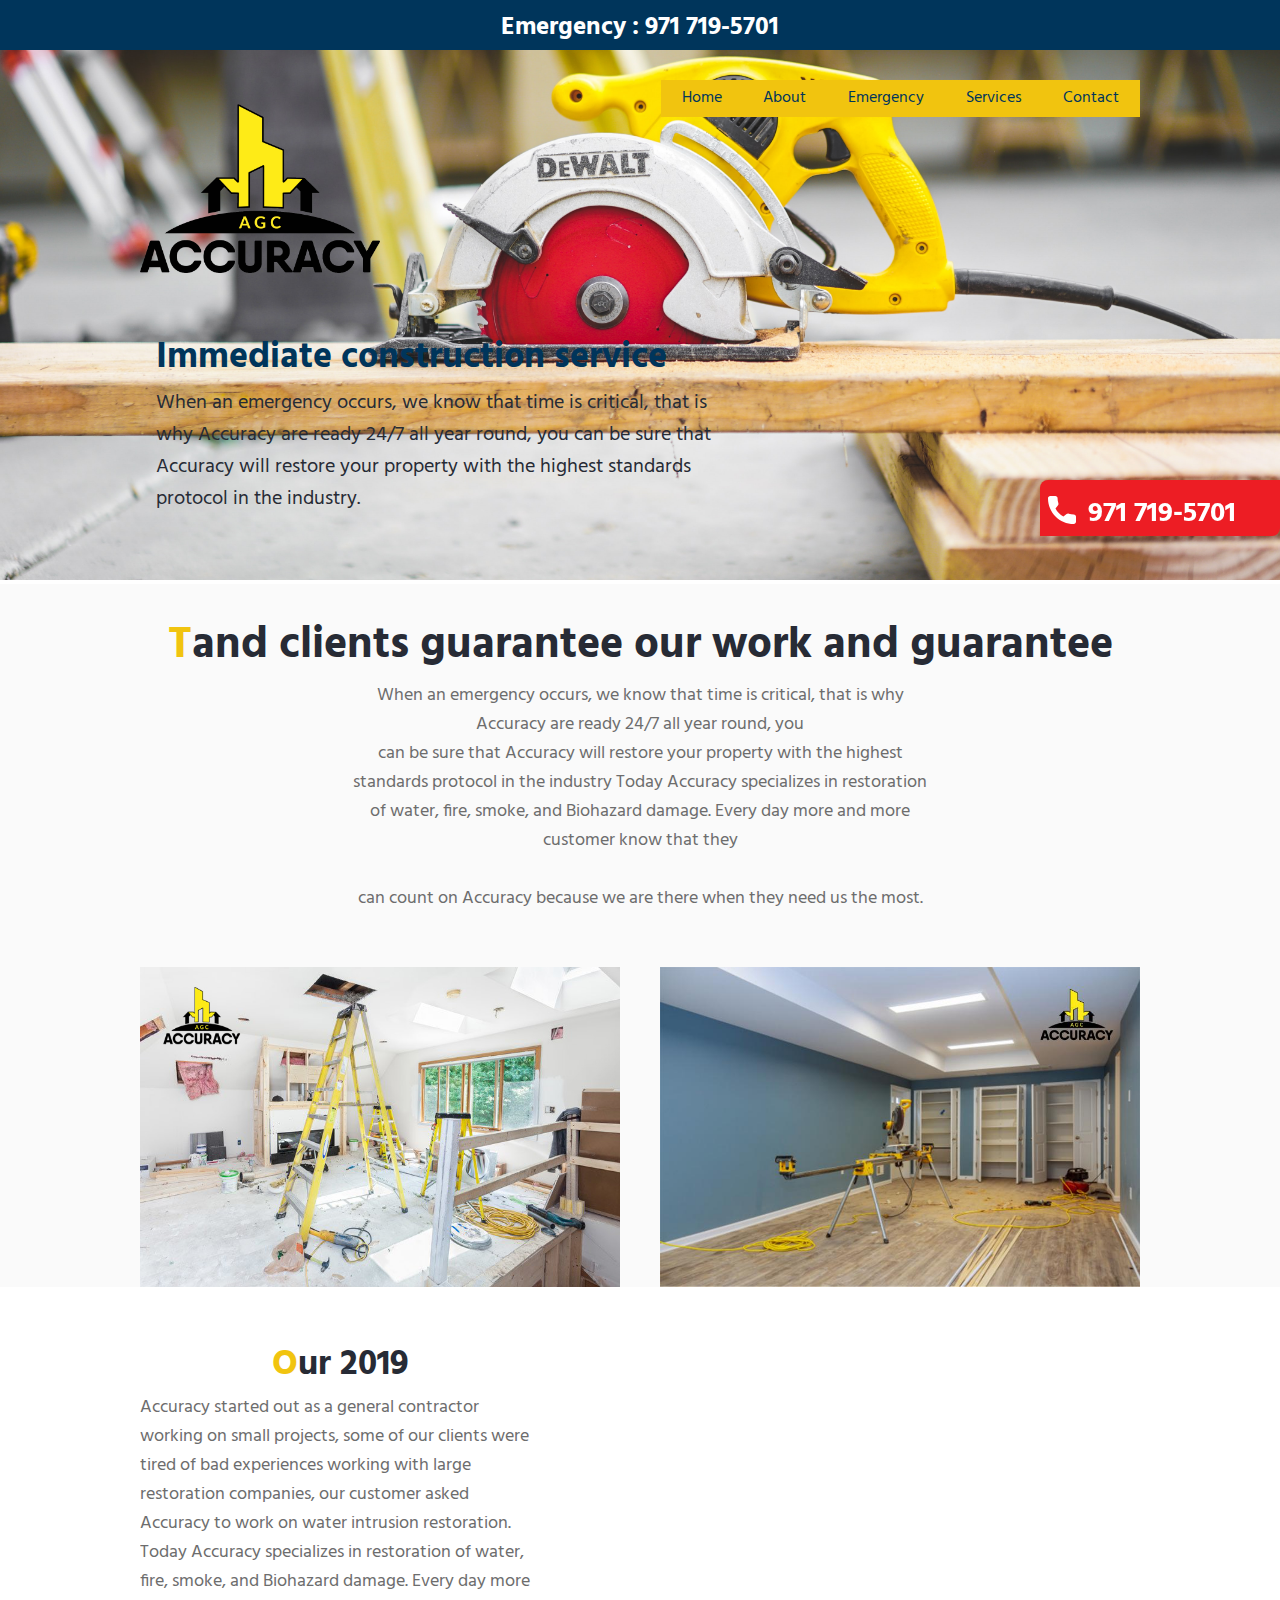
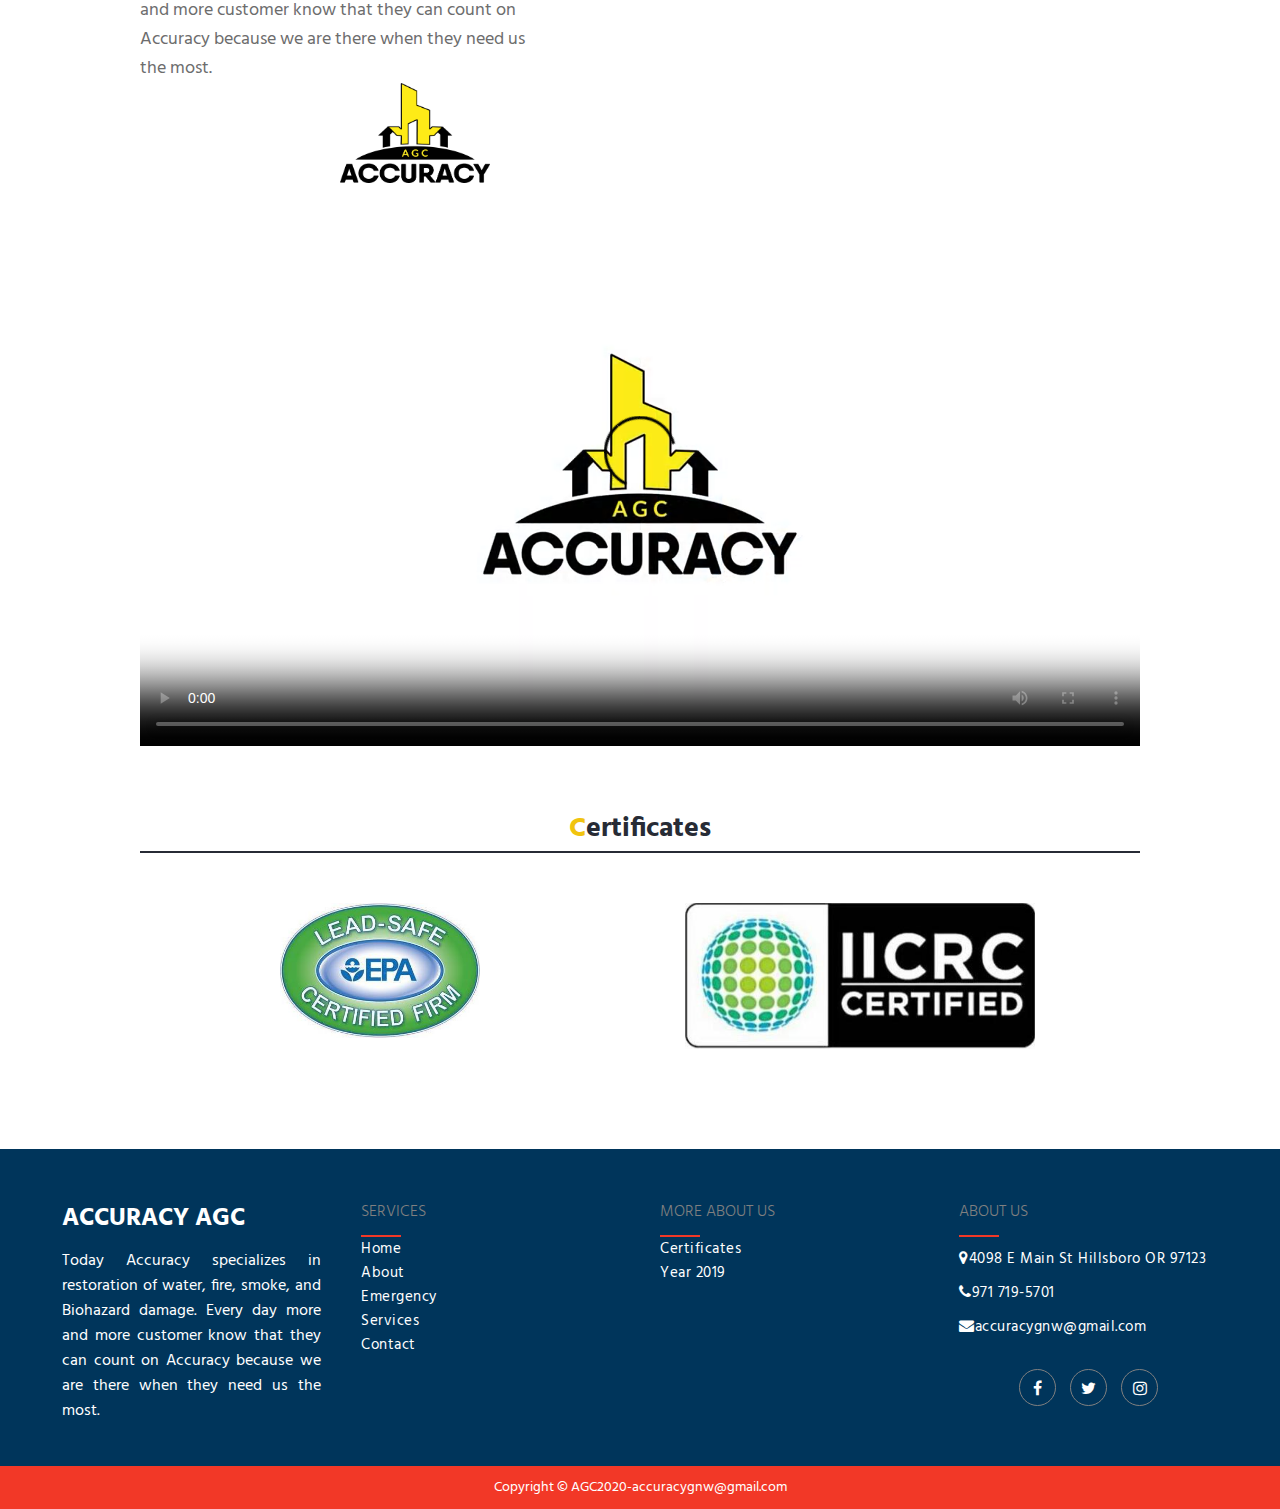
==== commit d416c9a5: "correccuón de iconos y tipografia" ====
--- a/about.html
+++ b/about.html
@@ -1,19 +1,22 @@
 <!DOCTYPE hmtl>
-<html>
+<html lang="en">
 
 <head>
+    <meta charset="utf-8">
     <link rel="stylesheet" href="css/general.css">
     <link rel="stylesheet" href="css/about.css">
     <link rel="stylesheet" href="css/nav.css">
     <link rel="stylesheet" href="css/footer.css">
+    <meta name="viewport" content="width=device-width, initial-scale=1.0">
+    <meta http-equiv="X-UA-Compatible" content="ie=edge">
+
+    <!-- SECCIÓN DE TIPÓGRAFICA DE GOOGLE FONTS -->
+    <link href="https://fonts.googleapis.com/css2?family=Hind&display=swap" rel="stylesheet">
+
+    <!-- Bootstrap CSS File -->
     <link href="https://stackpath.bootstrapcdn.com/font-awesome/4.7.0/css/font-awesome.min.css" rel="stylesheet">
-    <link href="https://fonts.googleapis.com/css2?family=Hind&display=swap" rel="stylesheet">
-
-
-    <link rel="icon" href="imagen/icono/ico_AGC.ico">
-    <meta charset="utf-8">
-    <meta http-equiv="X-UA-Compatible" content="ie=edge">
-    <meta name="viewport" content="width=device-width, initial-scale=1.0">
+
+
     <title>AGC / about us</title>
 </head>
 
@@ -95,6 +98,7 @@
 
         </div>
     </section>
+
     <!-- SECCIÒN DEL BODY -->
 
     <section class="body100">
--- a/css/general.css
+++ b/css/general.css
@@ -2,11 +2,13 @@
     margin: 0;
     padding: 0;
     text-decoration: none;
-    font-family: 'Roboto', sans-serif;
-    font-family: 'Hind', sans-serif !important;
+    /* font-family: 'Roboto', sans-serif; */
+    /* font-family: 'Hind', sans-serif !important; */
+    font-family: 'Hind', sans-serif;
 }
 
 .body100 {
+    font-family: 'Hind', sans-serif;
     width: 100%;
     height: auto;
     font-size: 10px;
@@ -14,6 +16,7 @@
 }
 
 .body {
+    font-family: 'Hind', sans-serif;
     font-size: 10px;
     width: 1400px;
     height: auto;
@@ -145,4 +148,7 @@
         height: auto;
         padding: 0;
     }
+    .linea {
+        margin: auto;
+    }
 }--- a/css/nav.css
+++ b/css/nav.css
@@ -1,23 +1,24 @@
-*{
-    margin:0;
-    padding:0;
-    text-decoration:none;
-    font-family: 'Roboto', sans-serif;
-}
-.rm_barrraContanto{
+* {
+    margin: 0;
+    padding: 0;
+    text-decoration: none;
+    font-family: 'Hind', sans-serif;
+}
+
+.rm_barrraContanto {
     width: 100%;
     height: 50px;
     background-color: var(--colorBase);
     position: relative;
 }
 
-.icoTelefono{
+.icoTelefono {
     width: 25px;
     float: left;
     margin-right: 15px;
 }
 
-.tituloContacto{
+.tituloContacto {
     padding-top: 8px;
     margin: auto;
     font-size: 25px;
@@ -26,8 +27,10 @@
     text-align: center;
 }
 
+
 /* -------------SSECCIÓN DE BANNER*/
-.imgBannerIndex{
+
+.imgBannerIndex {
     width: 100%;
     height: 80em;
     background-image: url(../imagen/banners/remodelacion2.jpg);
@@ -36,23 +39,25 @@
     padding-top: 3em;
 }
 
-.rm_navEmpresa{
-    width: 100%;
-    background-color:rgba(0, 53, 91,0.0);
+.rm_navEmpresa {
+    width: 100%;
+    background-color: rgba(0, 53, 91, 0.0);
     overflow: hidden;
 }
-.imgEmpresa{
+
+.imgEmpresa {
     width: 30em;
-    float:left;
+    float: left;
     margin-top: 3em;
 }
 
-.nav{
+.nav {
     font-size: 1em;
     float: right;
     background-color: var(--colorBase2);
 }
-.nav > a > li{
+
+.nav>a>li {
     display: block;
     float: left;
     margin-left: 1em;
@@ -61,53 +66,65 @@
     color: var(--colorBase);
     font-size: 2em;
 }
-.liHome{
-    border-bottom: 0.12em solid var(--colorBase2) ;
-}
-.nav>a>li:hover{
+
+.liHome {
+    border-bottom: 0.12em solid var(--colorBase2);
+}
+
+.nav>a>li:hover {
     background-color: var(--colorBase);
     color: #ffffff;
     transition: 0.1s;
 }
 
+
 /* SECCIÓN GENERAL DEL BANNER PARA LAS OTRAS PÁGINAS */
+
+
 /* BANNER DE ABOUT */
-.imgBannerGeneral{
+
+.imgBannerGeneral {
     width: 100%;
     height: 50em;
     background-size: cover;
     background-position: bottom;
     padding-top: 3em;
 }
-.imgEmpresaGeneral{
+
+.imgEmpresaGeneral {
     width: 30em;
-    float:left;
+    float: left;
     margin-top: 3em;
 }
-.textoBannerGeneral{
+
+.textoBannerGeneral {
     padding: 0;
     font-size: 8px;
 }
 
 
 /* SECCIÒN DE MENSAJES DEL BANNER */
-.cajaMensajeBannerIndex{
+
+.cajaMensajeBannerIndex {
     width: 60%;
     margin-top: 5em;
     padding: 2em;
     box-sizing: border-box;
 }
-.tituloBannerIndex2{
+
+.tituloBannerIndex2 {
     width: 100%;
     font-size: 4.5em;
     color: var(--colorBase);
 }
-.parrafoBanner{
+
+.parrafoBanner {
     width: 100%;
     font-size: 2.5em;
     color: var(--colorTexto);
 }
-.botonServices{
+
+.botonServices {
     width: 8em;
     display: block;
     margin-top: 2em;
@@ -118,9 +135,9 @@
     color: var(--colorBase);
     font-size: 1.5em;
     font-weight: 900;
-    
-}
-.botonServices:hover{
+}
+
+.botonServices:hover {
     background-color: var(--colorBase);
     color: #ffffff;
 }
@@ -128,7 +145,7 @@
 
 /* ----------------SECCIÓN DE BOTON FLOTANTE*/
 
-#cajaBotonFijo{
+#cajaBotonFijo {
     display: block;
     font-size: 10px;
     width: 30em;
@@ -136,39 +153,46 @@
     background-color: var(--colorResaltante);
     border-radius: 1em 0em 1em 0em;
     position: fixed;
-    top:60em;
+    top: 60em;
     right: 0em;
     z-index: 100;
 }
-.icoTelefonoFlotante{
+
+.icoTelefonoFlotante {
     width: 3.5em;
     float: left;
     margin-right: 1.5em;
     margin: 2em 1.5em 0em 1em;
 }
-.tituloFlotante{
-    float: left;
-    color:#ffffff;
+
+.tituloFlotante {
+    float: left;
+    color: #ffffff;
     font-size: 3.5em;
     margin-top: 0.4em;
     font-weight: 900;
 }
 
+
 /*NAV RESPONSIVE*/
-.rm_navEmpresa_r{
+
+.rm_navEmpresa_r {
     display: none;
     width: 90%;
     height: 500px;
     position: absolute;
     background-color: #ffffff;
 }
-.activarMenuResponsive{
-    display: block;
-}
-.cajaDeIconosResponsive{
+
+.activarMenuResponsive {
+    display: block;
+}
+
+.cajaDeIconosResponsive {
     overflow: hidden;
 }
-.imgMenu{
+
+.imgMenu {
     width: 35px;
     margin-left: 10px;
     margin-top: 10px;
@@ -176,7 +200,8 @@
     float: left;
     cursor: pointer;
 }
-.imgMenu2{
+
+.imgMenu2 {
     width: 35px;
     margin-left: 10px;
     margin-top: 10px;
@@ -184,21 +209,23 @@
     float: left;
     cursor: pointer;
 }
-.imgMenuCerrar{
+
+.imgMenuCerrar {
     width: 20px;
     margin-right: 10px;
     margin-top: 10px;
     display: blok;
-    float:right;
+    float: right;
     cursor: pointer;
 }
 
-.nav_r{
+.nav_r {
     font-size: 10px;
     float: none;
     display: block;
 }
-.nav_r > a > li{
+
+.nav_r>a>li {
     display: block;
     margin-left: 1em;
     margin-right: 1em;
@@ -208,16 +235,14 @@
 }
 
 
-
-
 /* ------------------------ SECCIÓN DE RESPONSIBE */
+
 @media only screen and (max-width:1366px) {
-    #cajaBotonFijo{
+    #cajaBotonFijo {
         font-size: 8px;
         top: 60em;
     }
-
-    .imgBannerIndex{
+    .imgBannerIndex {
         width: 100%;
         height: 60em;
         background-image: url(../imagen/banners/remodelacion2.jpg);
@@ -225,98 +250,89 @@
         background-position: bottom;
         padding-top: 3em;
     }
-
-    #cajaBotonFijo{
-        top:60em;  
-    }
-   
-}
+    #cajaBotonFijo {
+        top: 60em;
+    }
+}
+
 @media only screen and (max-width:1000px) {
-    .nav{
+    .nav {
         display: none;
     }
-
 }
 
 
 /* ------- SECCIÓN DE RESPONSIBE */
+
 @media only screen and (max-width:767px) {
-
     /* SECCIÓN BARRA DE CONTACTO */
-    .rm_barrraContanto{
+    .rm_barrraContanto {
         height: 50px;
         position: fixed;
         z-index: 100;
     }
-    .tituloContacto{
+    .tituloContacto {
         font-size: 1.5em;
         color: #ffffff;
         font-weight: 900;
         text-align: end;
         margin-right: 0.5em;
     }
-
-    .imgMenu{
+    .imgMenu {
         display: block;
     }
-
-
-
-    .imgBannerIndex{/* CAJA DEL BANNER */
+    .imgBannerIndex {
+        /* CAJA DEL BANNER */
         width: 100%;
         height: auto;
         padding-bottom: 2em;
     }
-    .imgEmpresa{
+    .imgEmpresa {
         width: 70%;
         height: auto;
-        float:none;
+        float: none;
         display: block;
         margin: auto;
         margin-top: 6em;
     }
-
     /* CONFIGURACIÓN GENERAL DEL BANNER */
-    .confiGeneral{
+    .confiGeneral {
         display: none;
     }
-    .textoBannerGeneral{
+    .textoBannerGeneral {
         padding: 0;
         font-size: 8px;
         margin-top: 10em;
-        background-color: rgba(255, 255, 255,0.6);
-    }
-
-
-    .nav{/* ANULACIÓN DE NAV DEL BANNER */
-        display:none;
-    }
-    .cajaMensajeBannerIndex{
-        width: 100%;
-        height:auto;
+        background-color: rgba(255, 255, 255, 0.6);
+    }
+    .nav {
+        /* ANULACIÓN DE NAV DEL BANNER */
+        display: none;
+    }
+    .cajaMensajeBannerIndex {
+        width: 100%;
+        height: auto;
         margin-top: 3em;
         padding: 0em;
     }
-    .tituloBannerIndex2{
+    .tituloBannerIndex2 {
         width: 100%;
         font-size: 3.5em;
         text-align: center;
     }
-    .parrafoBanner{
+    .parrafoBanner {
         width: 100%;
         font-size: 20px;
         text-align: center;
     }
-    .botonServices{
+    .botonServices {
         width: 10em;
         display: block;
         margin: auto;
         margin-top: 2em;
-
-    }
-
+    }
     /* SECCIÓN DE BOTO FLOTANTE */
-    .icoResponsive{
+    .icoResponsive {
         width: auto;
         height: auto;
         position: fixed;
@@ -326,21 +342,21 @@
         padding-bottom: 10px;
         padding-right: 10px;
     }
-    #cajaBotonFijo{
+    #cajaBotonFijo {
         font-size: 10px;
         width: 7em;
         height: 7em;
         background-color: var(--colorResaltante);
-        border-radius:100px;
+        border-radius: 100px;
         position: static;
     }
-    .icoTelefonoFlotante{
+    .icoTelefonoFlotante {
         width: 3.5em;
         float: left;
         margin-right: 0em;
         margin: 2em 1.5em 0em 1.5em;
     }
-    .tituloFlotante{
+    .tituloFlotante {
         display: none;
     }
 }--- a/css/footer.css
+++ b/css/footer.css
@@ -4,7 +4,8 @@
     text-decoration:none;
     font-family: 'Roboto', sans-serif;
 }*/
-.body-content{
+
+.body-content {
     width: 100%;
     padding: 20px;
     display: flex;
@@ -14,13 +15,13 @@
     line-height: 30px;
 }
 
-.footer{
+.footer {
     width: 100%;
-    background: var(--colorBase) ;
+    background: var(--colorBase);
     display: block;
 }
 
-.contenedor-footer{
+.contenedor-footer {
     width: 95%;
     margin: auto;
     padding: 30px 10px;
@@ -30,13 +31,13 @@
     justify-content: center;
 }
 
-.footer-items{
+.footer-items {
     width: 25%;
     padding: 10px 20px;
     box-sizing: border-box;
 }
 
-.footer-items > h1{
+.footer-items>h1 {
     padding: 10px 0;
     font-size: 25px;
     color: #fff;
@@ -50,7 +51,7 @@
     line-height: 25px;
 }
 
-.footer-items > h2{
+.footer-items>h2 {
     margin: 10px 0;
     color: grey;
     font-size: 16px;
@@ -58,49 +59,50 @@
     text-transform: uppercase;
 }
 
-.border{
+.border {
     height: 2px;
     width: 40px;
     background: #F23827;
 }
-.footer-items > ul{
+
+.footer-items>ul {
     list-style: none;
     color: #fff;
     font-size: 15px;
     letter-spacing: 0.5px;
 }
 
-.footer-items > ul > a{
+.footer-items>ul>a {
     text-decoration: none;
     outline: none;
     color: #fff;
     transition: 0.3s;
 }
 
-.footer-items > ul > a:hover{
+.footer-items>ul>a:hover {
     color: #F23827;
 }
 
-.footer-items >  ul > li{
+.footer-items>ul>li {
     margin: 10px 0px;
     height: auto;
 }
 
-.footer-items > li > i{
+.footer-items>li>i {
     margin-right: 8px;
 }
 
-.social-media{
+.social-media {
     width: 100%;
     color: #fff;
     text-align: center;
 }
 
-.social-media a{
+.social-media a {
     text-decoration: none;
 }
 
-.social-media i{
+.social-media i {
     height: 15px;
     width: 15px;
     margin: 20px 5px;
@@ -111,11 +113,11 @@
     transition: 0.3s;
 }
 
-.social-media i:hover{
+.social-media i:hover {
     background: grey;
 }
 
-.footer-bottom{
+.footer-bottom {
     padding: 10px;
     background-color: #F23827;
     color: #fff;
@@ -124,13 +126,12 @@
 }
 
 @media screen and (max-width: 1000px) {
-    .footer-items{
+    .footer-items {
         width: 50%;
     }
-    
     @media screen and (max-width: 600px) {
-    .footer-items{
-        width: 100%;
-    }
+        .footer-items {
+            width: 100%;
+        }
     }
 }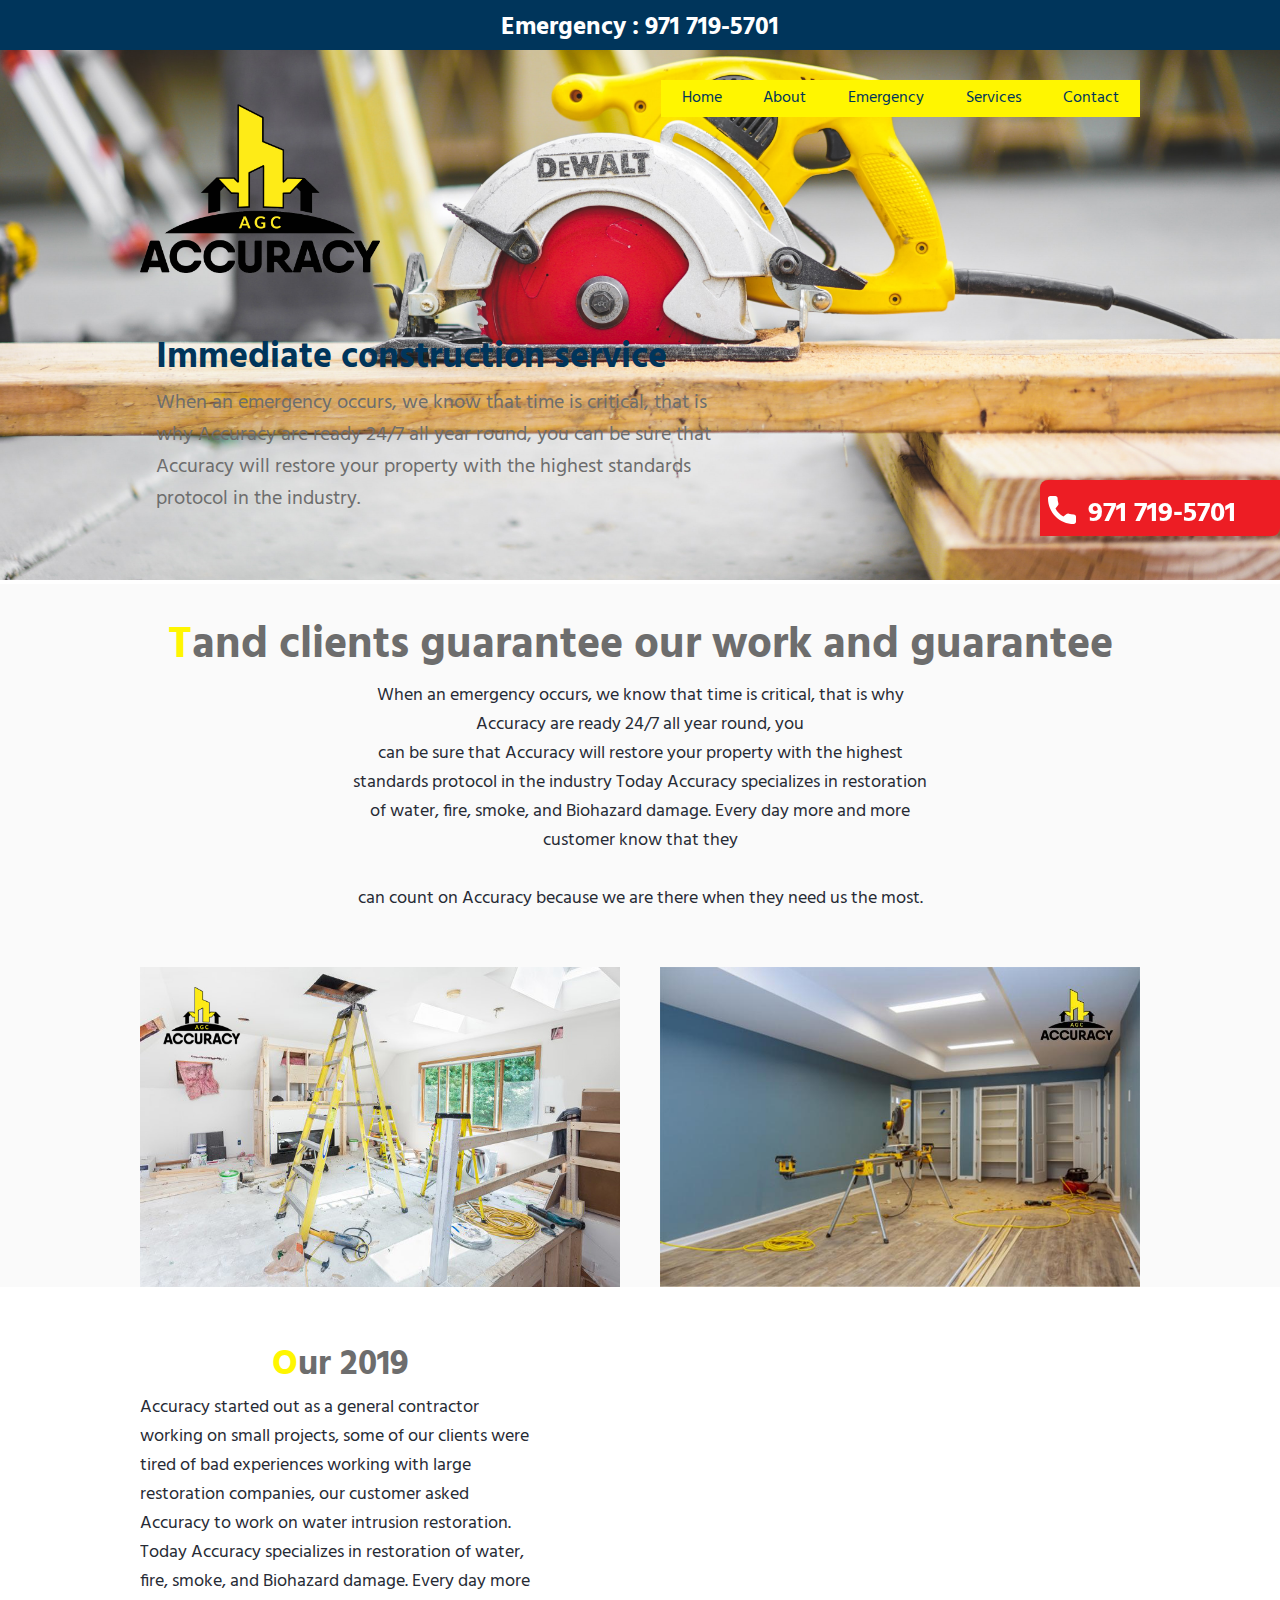
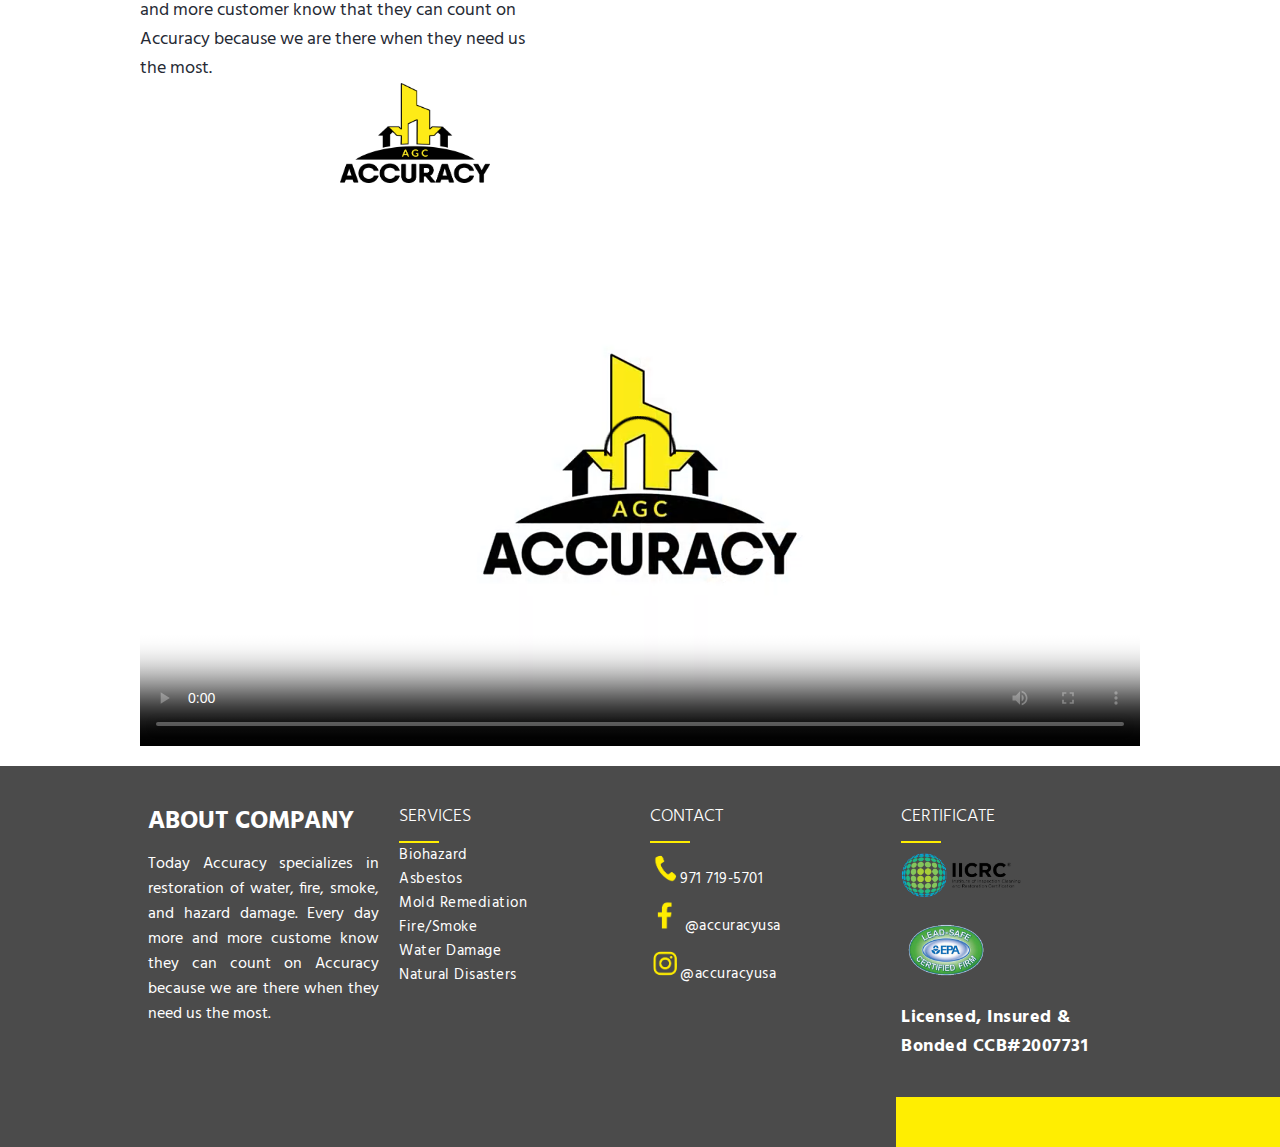
==== commit 40a60223: "Cammbios" ====
--- a/about.html
+++ b/about.html
@@ -121,9 +121,11 @@
             </div>
         </div>
 
-
-
-        <!--SEXXION DEL VIDEO Y TEXTO AL LADO DEL VIDEO-->
+    </section>
+
+    <!--SEXXION DEL VIDEO Y TEXTO AL LADO DEL VIDEO-->
+
+    <section class="body100">
         <div class="body video">
 
             <div class="lado_2019">
@@ -150,92 +152,82 @@
     </section>
 
 
-    <!---------------------------------SECCIÓN DE SERVICIOS ESPECIALES-->
-
-    <section class="body100 cajaDeSertificados">
-        <div class="body cajaDeSertificados">
-            <h2 class="tituloServiciosIndex newDate"><samp class="txtDecoracion">C</samp>ertificates</h2>
-            <div class="rm_linea"></div>
-            <div class="sertificado">
-                <img class="imgS1" src="imagen/sertificados/certificado2agc.jpg" alt="">
-            </div>
-            <div class="sertificado">
-                <img class="imgS2" src="imagen/sertificados/certificadoAGC.jpg" alt="">
-            </div>
-        </div>
-    </section>
-
-    <!-- SECCIÒN DEL FOOTER -->
-
-    <div class="footer">
-        <div class="contenedor-footer">
-
-            <div class="footer-items">
-                <h1>Accuracy AGC</h1>
-                <p>
-                    Today Accuracy specializes in restoration of water, fire, smoke, and Biohazard damage. Every day more and more customer know that they can count on Accuracy because we are there when they need us the most. <br>
-                </p>
-
-            </div>
-
-            <div class="footer-items">
-                <h2>Services</h2>
-                <div class="border"> </div>
-                <ul>
-                    <a href="index.html">Home<li></li></a>
-                    <a href="about.html">
-                        <li>About</li>
-                    </a>
-                    <a href="emergency.html">
-                        <li>Emergency</li>
-                    </a>
-                    <a href="services.html">
-                        <li>Services</li>
-                    </a>
-                    <a href="contacts.html">
-                        <li>Contact</li>
-                    </a>
-                </ul>
-            </div>
-
-            <div class="footer-items">
-                <h2>more about us</h2>
-                <div class="border"> </div>
-                <ul>
-                    <a href="">
-                        <li>Certificates</li>
-                    </a>
-                    <a href="">
-                        <li>Year 2019</li>
-                    </a>
-                    <!---------------------------------<a href=""><li>JAVA</li></a>
-                            <a href=""><li>PHP</li></a>
-                            <a href=""><li>PS</li></a> -->
-                </ul>
-            </div>
-
-            <div class="footer-items">
-                <h2>
-                    About Us</h2>
-                <div class="border"> </div>
-                <ul>
-                    <li><i class="fa fa-map-marker" aria-hidden="true"></i>4098 E Main St Hillsboro OR 97123</li>
-                    <li><i class="fa fa-phone" aria-hidden="true"></i>971 719-5701</li>
-                    <li><i class="fa fa-envelope" aria-hidden="true"></i>accuracygnw@gmail.com</li>
-                </ul>
-                <div class="social-media">
-                    <a href=""><i class="fa fa-facebook" aria-hidden="true"></i></a>
-                    <a href=""><i class="fa fa-twitter" aria-hidden="true"></i></a>
-                    <a href=""><i class="fa fa-instagram" aria-hidden="true"></i></a>
-                </div>
-            </div>
-
-        </div>
-        <div class="footer-bottom">
-            Copyright &copy; AGC2020-accuracygnw@gmail.com
-        </div>
-
-    </div>
+    <!------------------------------- SECCIÒN DEL FOOTER -->
+    <footer>
+        <div class="footer">
+            <div class="contenedor-footer">
+
+                <div class="footer-items">
+                    <h1>ABOUT COMPANY</h1>
+                    <p>
+                        Today Accuracy specializes in restoration of water, fire, smoke, and hazard damage. Every day more and more custome know they can count on Accuracy because we are there when they need us the most.
+                    </p>
+                </div>
+
+                <div class="footer-items">
+                    <h2>SERVICES</h2>
+                    <div class="border"> </div>
+                    <ul>
+                        <a href="index.html">Biohazard<li></li></a>
+                        <a href="about.html">
+                            <li>Asbestos</li>
+                        </a>
+                        <a href="emergency.html">
+                            <li>Mold Remediation</li>
+                        </a>
+
+
+                        <a href="emergency.html">
+                            <li>Fire/Smoke</li>
+                        </a>
+
+                        <a href="emergency.html">
+                            <li>Water Damage</li>
+                        </a>
+
+                        <a href="emergency.html">
+                            <li>Natural Disasters</li>
+                        </a>
+
+                    </ul>
+                </div>
+
+                <div class="footer-items">
+                    <h2>
+                        CONTACT</h2>
+                    <div class="border"> </div>
+                    <ul>
+                        <li><img src="imagen/footer/icon-llamada.png" width="30px">971 719-5701</li>
+                        <li><img src="imagen/footer/icon-facebook.png" alt="" width="30px"> @accuracyusa</li>
+                        <li><img src="imagen/footer/icon-instagram.png" alt="" width="30px">@accuracyusa</li>
+                    </ul>
+
+                </div>
+
+                <div class="footer-items">
+                    <h2>
+                        CERTIFICATE</h2>
+                    <div class="border"> </div>
+                    <ul>
+                        <li>
+                            <a href="https://www.iicrc.org/page/IICRCCertifications"> <img src="imagen/footer/CERTIFICATION-LOGO-1.png" width="120px"> </a>
+                        </li>
+                        <li>
+                            <a href="https://www.epa.gov/lead/getcertified"><img src="imagen/footer/CERTIFICATION-LOGO-2.png" alt="" width="90px"> </a>
+                        </li>
+                        <li>
+                            <h3>Licensed, Insured & <br> Bonded CCB#2007731 </h3>
+                        </li>
+                    </ul>
+
+                </div>
+
+            </div>
+            <div class="footer-bottom">
+            </div>
+            <div class="color-amarillo"></div>
+        </div>
+    </footer>
 
 
     <script src="js/nava.js"></script>
--- a/css/general.css
+++ b/css/general.css
@@ -2,27 +2,22 @@
     margin: 0;
     padding: 0;
     text-decoration: none;
-    /* font-family: 'Roboto', sans-serif; */
-    /* font-family: 'Hind', sans-serif !important; */
-    font-family: 'Hind', sans-serif;
+    font-family: 'Tangerine', serif;
 }
 
 .body100 {
-    font-family: 'Hind', sans-serif;
+    font-family: 'Tangerine', serif;
     width: 100%;
     height: auto;
     font-size: 10px;
-    overflow: hidden;
 }
 
 .body {
-    font-family: 'Hind', sans-serif;
+    font-family: 'Tangerine', serif;
     font-size: 10px;
     width: 1400px;
     height: auto;
     margin: auto;
-    overflow: hidden;
-    position: relative;
     box-sizing: border-box;
 }
 
@@ -31,15 +26,18 @@
 
 :root {
     --colorBase: #00355B;
-    --colorBase2: #F1C40F;
+    --colorBase2: #FFF600;
     --colorBase3: #A6937C;
     --colorBase4: #5D7A8C;
     --colorBase5: #B4C4D9;
     --colorBase6: #fafafa;
     --colorResaltante: #ED1D24;
-    --colorTexto: #272b35;
+    --colorTexto: #6D6D6D;
     --colorTexto2: #9E9E9E;
-    --colorTextoFuerte: #6D6D6D;
+    --colorTextoFuerte: #272b35;
+    --nuevogris: #4B4B4B;
+    --blanco: white;
+    --colorcirculos: #434544;
 }
 
 
--- a/css/about.css
+++ b/css/about.css
@@ -63,38 +63,6 @@
 .img_nosotros img {
     width: 100%;
     height: 100%;
-}
-
-
-/* SECCIÓN DE SERTIFICADOS DE LA EMPRES */
-
-.rm_linea {
-    width: 100%;
-    height: 2px;
-    margin-bottom: 50px;
-    background-color: var(--colorTexto);
-}
-
-.cajaDeSertificados {
-    padding-top: 20px;
-    padding-bottom: 50px;
-}
-
-.sertificado {
-    width: 48%;
-    float: left;
-}
-
-.imgS1 {
-    width: 200px;
-    display: block;
-    margin: auto;
-}
-
-.imgS2 {
-    width: 350px;
-    display: block;
-    margin: auto;
 }
 
 
--- a/css/footer.css
+++ b/css/footer.css
@@ -17,14 +17,14 @@
 
 .footer {
     width: 100%;
-    background: var(--colorBase);
+    background: #4B4B4B;
     display: block;
 }
 
 .contenedor-footer {
-    width: 95%;
+    width: 80%;
     margin: auto;
-    padding: 30px 10px;
+    padding: 20px 10px;
     display: flex;
     flex-wrap: wrap;
     box-sizing: border-box;
@@ -33,7 +33,7 @@
 
 .footer-items {
     width: 25%;
-    padding: 10px 20px;
+    padding: 6px 10px;
     box-sizing: border-box;
 }
 
@@ -53,8 +53,8 @@
 
 .footer-items>h2 {
     margin: 10px 0;
-    color: grey;
-    font-size: 16px;
+    color: #fff;
+    font-size: 18px;
     font-weight: lighter;
     text-transform: uppercase;
 }
@@ -62,7 +62,7 @@
 .border {
     height: 2px;
     width: 40px;
-    background: #F23827;
+    background: #FFEE01;
 }
 
 .footer-items>ul {
@@ -80,7 +80,7 @@
 }
 
 .footer-items>ul>a:hover {
-    color: #F23827;
+    color: #FFEE01;
 }
 
 .footer-items>ul>li {
@@ -89,40 +89,18 @@
 }
 
 .footer-items>li>i {
-    margin-right: 8px;
+    margin-right: 5px;
 }
 
-.social-media {
-    width: 100%;
-    color: #fff;
-    text-align: center;
+.footer-items .img {
+    padding-left: 0px;
 }
 
-.social-media a {
-    text-decoration: none;
-}
-
-.social-media i {
-    height: 15px;
-    width: 15px;
-    margin: 20px 5px;
-    padding: 10px;
-    color: #fff;
-    border-radius: 50%;
-    border: 1px solid grey;
-    transition: 0.3s;
-}
-
-.social-media i:hover {
-    background: grey;
-}
-
-.footer-bottom {
-    padding: 10px;
-    background-color: #F23827;
-    color: #fff;
-    font-size: 14px;
-    text-align: center;
+.color-amarillo {
+    height: 50px;
+    width: 30%;
+    background-color: #FFEE01;
+    margin-left: auto;
 }
 
 @media screen and (max-width: 1000px) {
@@ -134,4 +112,7 @@
             width: 100%;
         }
     }
-}+}
+
+
+/*gris nuevo #4B4B4B*/